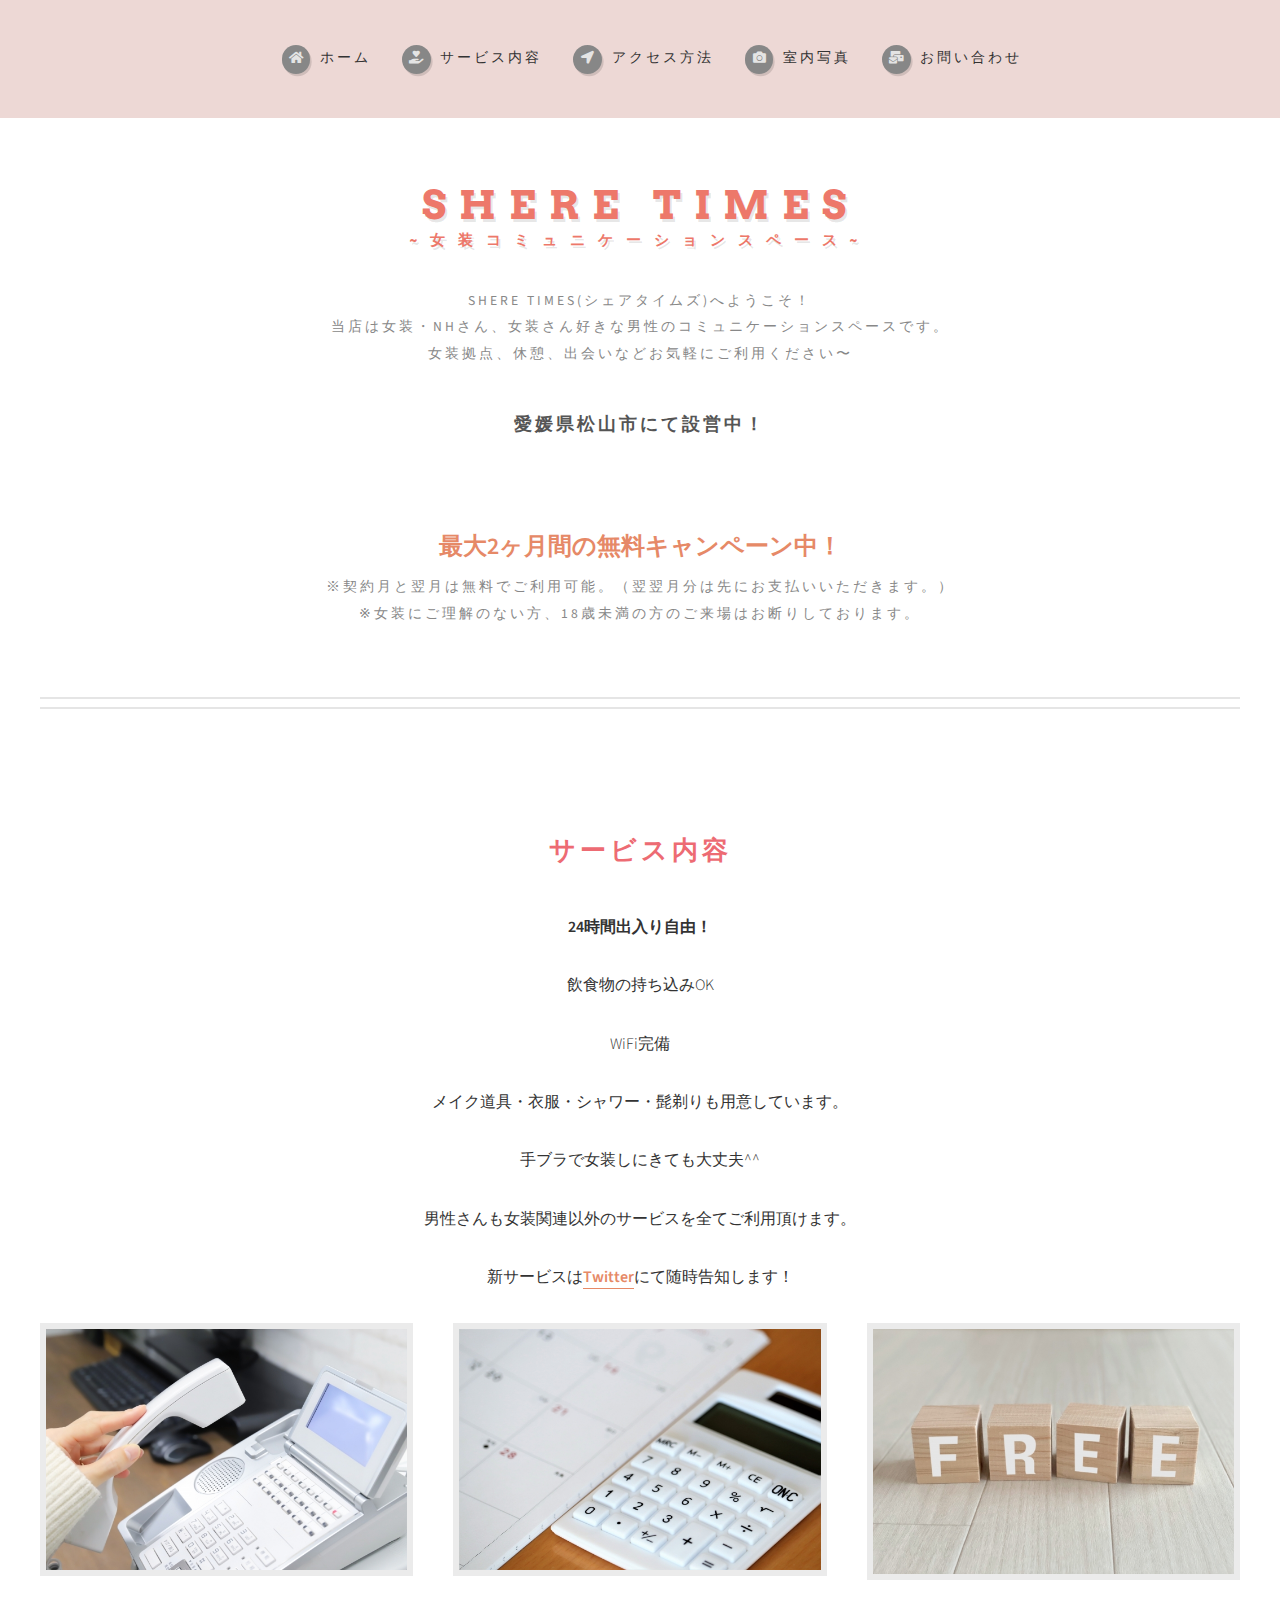
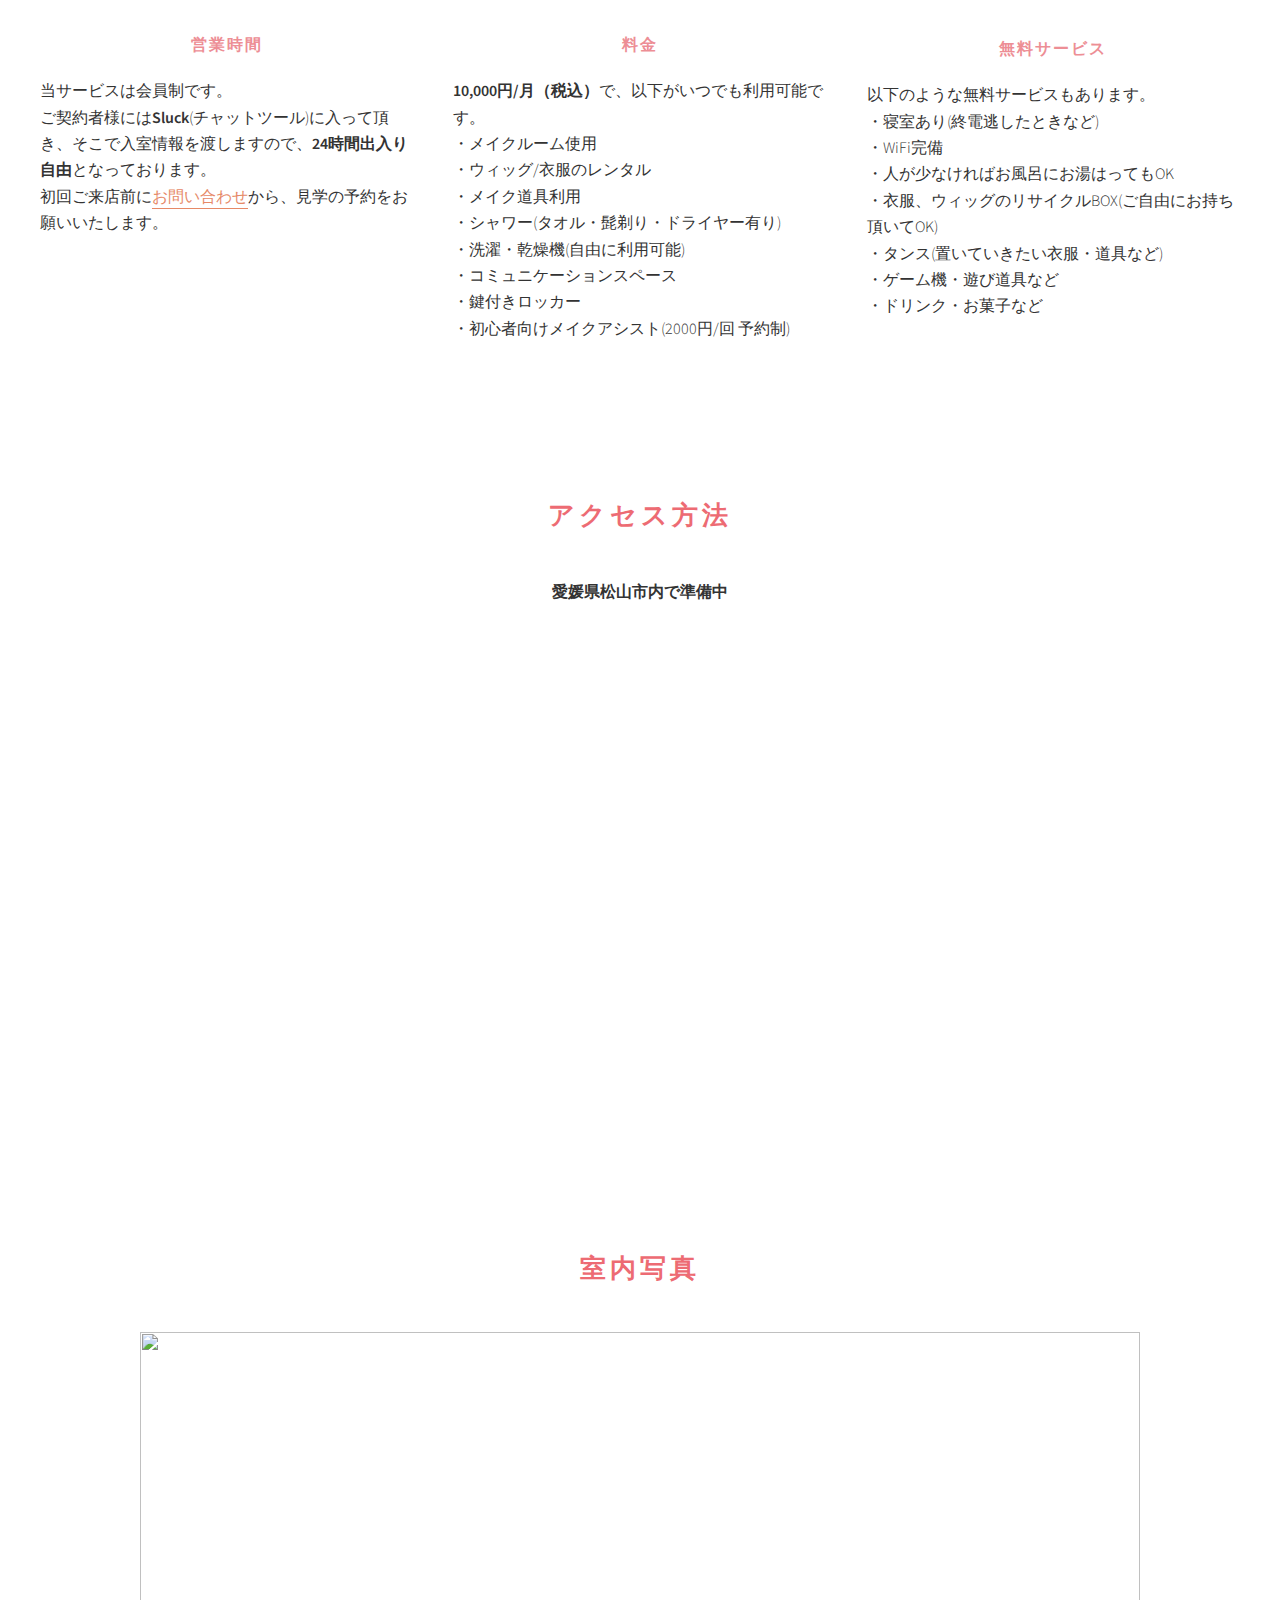
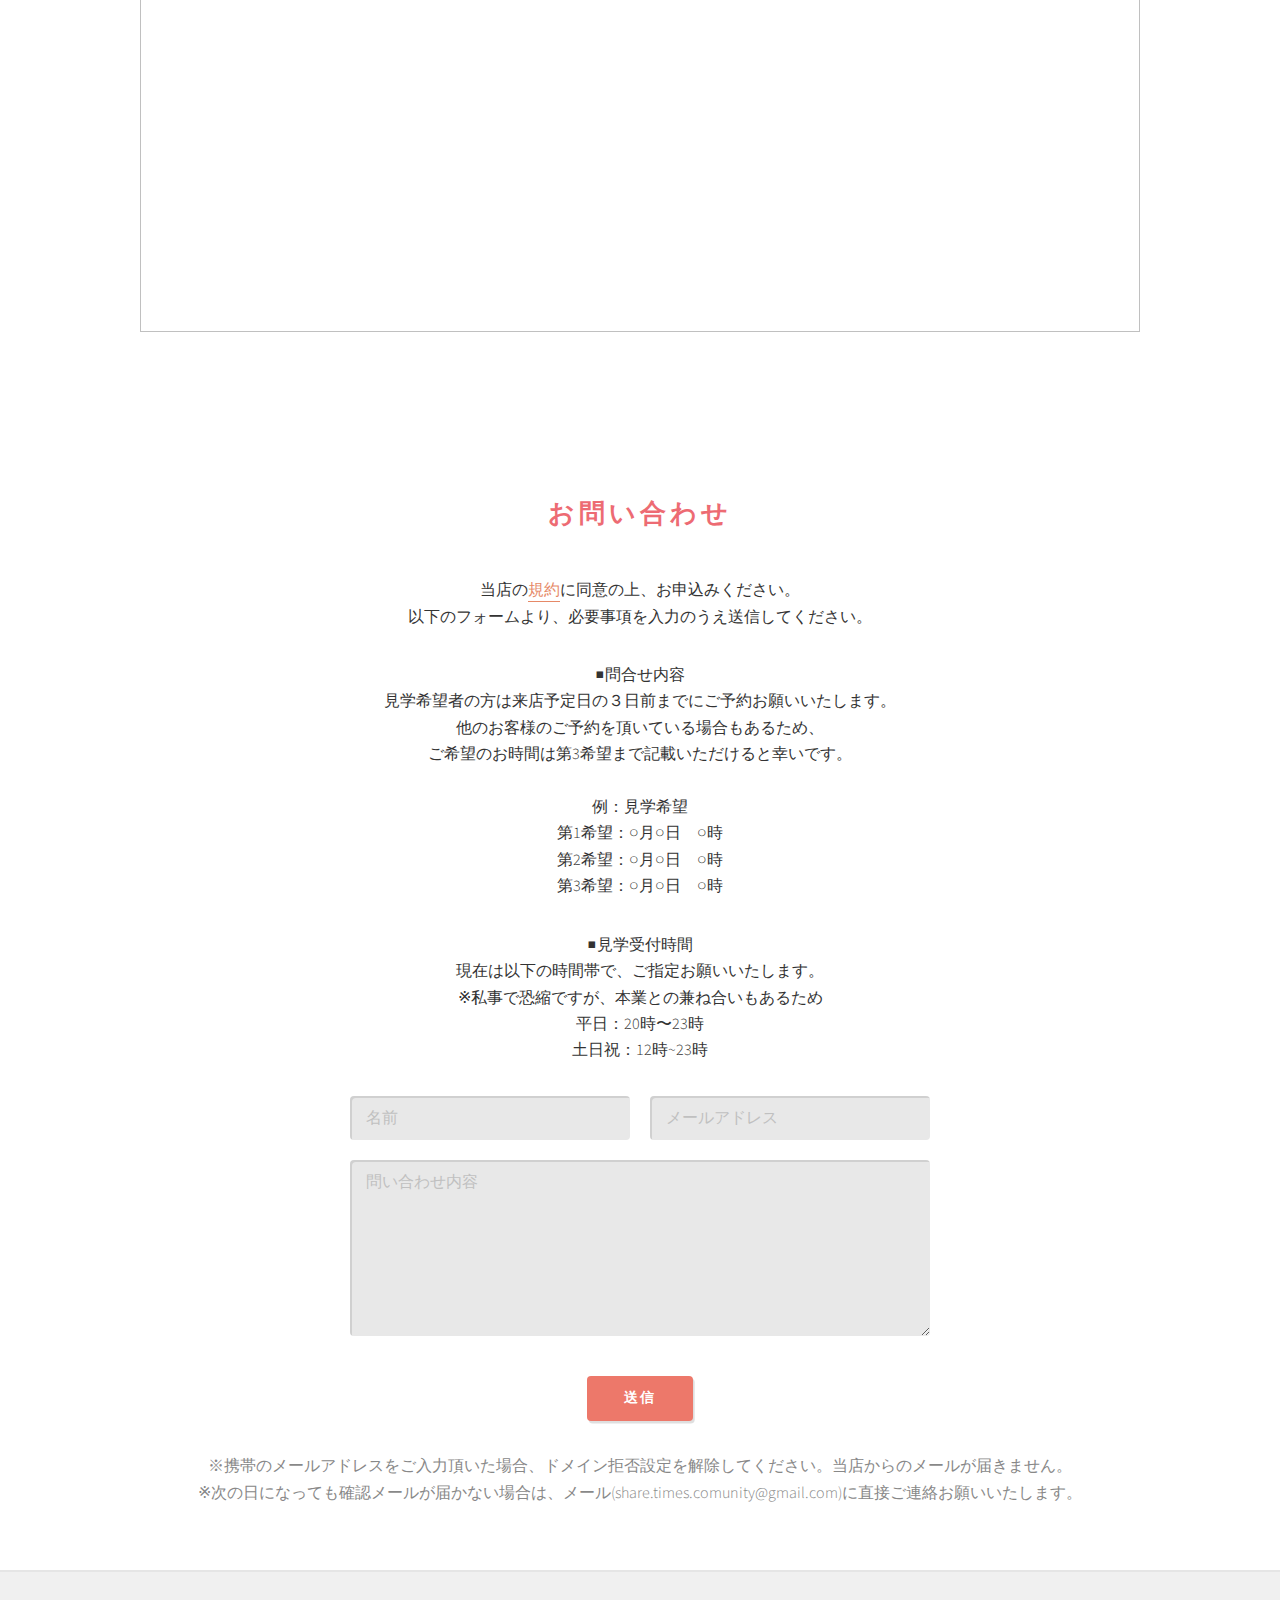
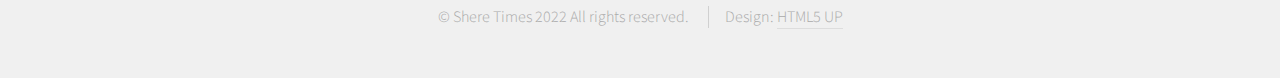
==== index.html @ a5704bb0 "ページ遷移・recaptchaトークン送信ができるように修正" ====
<!DOCTYPE HTML>
<html>

<head>
	<title>Shere Times~女装コミュニケーションスペース~</title>
	<meta charset="utf-8" />
	<meta name="viewport" content="width=device-width, initial-scale=1, user-scalable=no" />
	<link rel="stylesheet" href="assets/css/main.css" />
	<meta name="description" content="当店は愛媛県松山市で運営している女装・NHさん、女装さん好きな男性のコミュニケーションスペースです。女装拠点、休憩、出会いなどお気軽にご利用ください〜">
</head>

<body class="homepage is-preload">
	<div id="page-wrapper">

		<!-- Header -->
		<section id="header">
			<div class="container">

				<!-- Logo -->
				<!-- <div class="home"> -->
				<h1 id="logo">Shere Times<br><span class="sub">~女装コミュニケーションスペース~</span></h1>
				<p>Shere Times(シェアタイムズ)へようこそ！<br>
					当店は女装・NHさん、女装さん好きな男性のコミュニケーションスペースです。<br>
					女装拠点、休憩、出会いなどお気軽にご利用ください〜</p>
				<p style="color: #555; font-size: large;"><strong>愛媛県松山市にて設営中！</strong></p>
				<!-- </div> -->
				<span class="campaign"><strong>最大2ヶ月間の無料キャンペーン中！</strong></span>
				<p style="margin: 1em 0 0 0;">※契約月と翌月は無料でご利用可能。（翌翌月分は先にお支払いいただきます。）<br>
					※女装にご理解のない方、18歳未満の方のご来場はお断りしております。</p>
				<!-- Nav -->
				<nav id="nav">
					<ul>
						<li><a class="icon solid fa-home" href="#"><span>ホーム</span></a></li>
						<li><a class="icon solid fa-hand-holding-heart" href="#servies"><span>サービス内容</span></a>
						</li>
						<li><a class="icon solid fa-location-arrow" href="#access"><span>アクセス方法</span></a>
						</li>
						<li><a class="icon solid fa-camera" href="#garary"><span>室内写真</span></a></li>
						<li><a class="icon solid fa-mail-bulk" href="#contact"><span>お問い合わせ</span></a></li>
					</ul>
				</nav>

			</div>
		</section>

		<!-- Features -->
		<section id="features">
			<div class="container">
				<header>
					<h2 id="servies"><strong>サービス内容</strong></h2>
					<p><strong>24時間出入り自由！</strong></p>
					<p>飲食物の持ち込みOK</p>
					<p>WiFi完備</p>
					<p>メイク道具・衣服・シャワー・髭剃りも用意しています。</p>
					<p>手ブラで女装しにきても大丈夫^^</p>
					<p>男性さんも女装関連以外のサービスを全てご利用頂けます。</p>
					<p>新サービスは<a href="https://twitter.com/ShereTimes"><strong>Twitter</strong></a>にて随時告知します！</p>
				</header>
				<div class="row aln-center">
					<div class="col-4 col-6-medium col-12-small">

						<!-- Feature -->
						<section>
							<span class="image featured"><img src="images/work.jpg" alt="" /></span>
							<header>
								<h3>営業時間</h3>
							</header>
							<p style="text-align: left;">当サービスは会員制です。<br>
								ご契約者様には<strong>Sluck</strong>(チャットツール)に入って頂き、そこで入室情報を渡しますので、<strong>24時間出入り自由</strong>となっております。<br>
								初回ご来店前に<a href="#contact">お問い合わせ</a>から、見学の予約をお願いいたします。
							</p>
						</section>

					</div>
					<div class="col-4 col-6-medium col-12-small">

						<!-- Feature -->
						<section>
							<span class="image featured"><img src="images/money.jpg" alt="" /></span>
							<header>
								<h3>料金</h3>
							</header>
							<p style="text-align: left;"><strong>10,000円/月（税込）</strong>で、以下がいつでも利用可能です。<br>
								・メイクルーム使用<br>
								・ウィッグ/衣服のレンタル<br>
								・メイク道具利用<br>
								・シャワー(タオル・髭剃り・ドライヤー有り)<br>
								・洗濯・乾燥機(自由に利用可能)<br>
								・コミュニケーションスペース<br>
								・鍵付きロッカー<br>
								・初心者向けメイクアシスト(2000円/回 予約制)
							</p>
						</section>

					</div>
					<div class="col-4 col-6-medium col-12-small">

						<!-- Feature -->
						<section>
							<span class="image featured"><img src="images/free.jpg" alt="" /></span>
							<header>
								<h3>無料サービス</h3>
							</header>
							<p style="text-align: left;">以下のような無料サービスもあります。<br>
								・寝室あり(終電逃したときなど)<br>
								・WiFi完備<br>
								・人が少なければお風呂にお湯はってもOK<br>
								・衣服、ウィッグのリサイクルBOX(ご自由にお持ち頂いてOK)<br>
								・タンス(置いていきたい衣服・道具など)<br>
								・ゲーム機・遊び道具など<br>
								・ドリンク・お菓子など
							</p>
						</section>

					</div>
				</div>
			</div>
		</section>

		<!-- Features -->
		<section id="features">
			<div class="container">
				<header>
					<h2 id="access"><strong>アクセス方法</strong></h2>
				</header>
				<!-- Post -->
				<div class="aln-center">
					<p>
						<strong>愛媛県松山市内で準備中</strong>
					</p>
					<iframe
						src="https://www.google.com/maps/embed?pb=!1m18!1m12!1m3!1d211961.4859496459!2d132.56878574845197!3d33.892275081487234!2m3!1f0!2f0!3f0!3m2!1i1024!2i768!4f13.1!3m3!1m2!1s0x354fe532dd43389d%3A0x71f312a6246632a7!2z5oSb5aqb55yM5p2-5bGx5biC!5e0!3m2!1sja!2sjp!4v1654396936004!5m2!1sja!2sjp"
						width="600" height="450" style="border:0;" allowfullscreen="" loading="lazy"
						referrerpolicy="no-referrer-when-downgrade"></iframe>
				</div>
			</div>
		</section>

		<!-- Features -->
		<section id="features">
			<div class="container">
				<header>
					<h2 id="garary"><strong>室内写真</strong></h2>
				</header>
				<!-- Post -->
				<img src="images/reserve.jpg" width="1000" height="600" alt="">
			</div>
		</section>

		<!-- Features -->
		<section id="features">
			<div class="container">
				<header>
					<h2 id="contact"><strong>お問い合わせ</strong></h2>
					<p>当店の<a href="rule.html">規約</a>に同意の上、お申込みください。<br>
						以下のフォームより、必要事項を入力のうえ送信してください。</p>
				</header>
				<p>■問合せ内容<br>
					見学希望者の方は来店予定日の３日前までにご予約お願いいたします。<br>
					他のお客様のご予約を頂いている場合もあるため、<br>
					ご希望のお時間は第3希望まで記載いただけると幸いです。<br>
					<br>
					例：見学希望<br>
					第1希望：○月○日　○時<br>
					第2希望：○月○日　○時<br>
					第3希望：○月○日　○時<br>
				</p>
				<p>■見学受付時間<br>
					現在は以下の時間帯で、ご指定お願いいたします。<br>
					※私事で恐縮ですが、本業との兼ね合いもあるため<br>
					平日：20時〜23時<br>
					土日祝：12時~23時<br>
				</p>
				<div class="row aln-center">
					<div class="col-6 col-12-medium">
						<section>
							<form method="post"
								action="https://docs.google.com/forms/u/0/d/e/1FAIpQLSeVnUoIKPXX1DDTcOKJX4DcouSaxS3q2Zeen1kTbKr0Tq76ow/formResponse"
								name="contactForm" target="hidden_iframe" onsubmit="return checkRecaptcha();">
								<div class="row gtr-50">
									<div class="col-6 col-12-small">
										<input name="entry.2005620554" placeholder="名前" type="text" />
									</div>
									<div class="col-6 col-12-small">
										<input name="entry.1045781291" placeholder="メールアドレス" type="text" />
									</div>
									<div class="col-12">
										<textarea name="entry.839337160" placeholder="問い合わせ内容"></textarea>
									</div>
									<div class="g-recaptcha" name="recaptchaToken"
										data-sitekey="6LcG-VggAAAAAAx5wdjB5ZumNXXReb2NvteskHZK">
									</div>
									<div id="recaptcha-error"></div>
									<div class="col-12">
										<input class="icon solid fa-envelope" type="submit" value="送信">
									</div>
								</div>
							</form>
						</section>
					</div>
				</div>
				<p style="padding-top: 2em; color: #888;">※携帯のメールアドレスをご入力頂いた場合、ドメイン拒否設定を解除してください。当店からのメールが届きません。<br>
					※次の日になっても確認メールが届かない場合は、メール(share.times.comunity@gmail.com)に直接ご連絡お願いいたします。</p>
			</div>
		</section>

		<!-- Footer -->
		<section id="footer">
			<div id="copyright">
				<ul class="links">
					<li>&copy; Shere Times 2022 All rights reserved.</li>
					<li>Design: <a href="http://html5up.net" style="border-bottom: solid 1px #ddd;">HTML5 UP</a></li>
				</ul>
			</div>
		</section>

	</div>

	<!-- Scripts -->
	<script src="assets/js/jquery.min.js"></script>
	<script src="assets/js/jquery.dropotron.min.js"></script>
	<script src="assets/js/browser.min.js"></script>
	<script src="assets/js/breakpoints.min.js"></script>
	<script src="assets/js/util.js"></script>
	<script src="assets/js/main.js"></script>
	<script src="https://www.google.com/recaptcha/api.js"></script>
	<script type="text/javascript">
		let submitted = false;
		$('a[href^="#"]').click(function () {
			var speed = 800;
			var href = $(this).attr("href");
			if (href == "#navPanel") {
				return true;
			}
			var target = $(href == "#" || href == "" ? 'html' : href);
			$('body,html').animate({ scrollTop: target.offset().top }, speed, 'swing');
			return false;
		});
		function checkRecaptcha() {
			var response = grecaptcha.getResponse();
			if (response.length == 0) {
				//reCaptcha 未認証
				document.getElementById('recaptcha-error').innerHTML = "reCaptchaにチェックを入れてください";
				return false;
			}
			else {
				//reCaptch 認証
				document.contactForm.elements['recaptchaToken'].value = response; // recaptchaのname属性
				submitted = true;
				document.contactForm.submit();
			}
		}
	</script>
	<iframe name="hidden_iframe" style="display:none;" onload="if(submitted){window.location='thanks.html';}"></iframe>
</body>

</html>
---- assets/css/main.css ----
@import url("fontawesome-all.min.css");
@import url("https://fonts.googleapis.com/css?family=Source+Sans+Pro:300,400,600|Arvo:700");

/*
	Strongly Typed by HTML5 UP
	html5up.net | @ajlkn
	Free for personal and commercial use under the CCA 3.0 license (html5up.net/license)
*/

html,
body,
div,
span,
applet,
object,
iframe,
h1,
h2,
h3,
h4,
h5,
h6,
p,
blockquote,
pre,
a,
abbr,
acronym,
address,
big,
cite,
code,
del,
dfn,
em,
img,
ins,
kbd,
q,
s,
samp,
small,
strike,
strong,
sub,
sup,
tt,
var,
b,
u,
i,
center,
dl,
dt,
dd,
ol,
ul,
li,
fieldset,
form,
label,
legend,
table,
caption,
tbody,
tfoot,
thead,
tr,
th,
td,
article,
aside,
canvas,
details,
embed,
figure,
figcaption,
footer,
header,
hgroup,
menu,
nav,
output,
ruby,
section,
summary,
time,
mark,
audio,
video {
	margin: 0;
	padding: 0;
	border: 0;
	font-size: 100%;
	font: inherit;
	vertical-align: baseline;
}

article,
aside,
details,
figcaption,
figure,
footer,
header,
hgroup,
menu,
nav,
section {
	display: block;
}

body {
	line-height: 1;
}

ol,
ul {
	list-style: none;
}

blockquote,
q {
	quotes: none;
}

blockquote:before,
blockquote:after,
q:before,
q:after {
	content: '';
	content: none;
}

table {
	border-collapse: collapse;
	border-spacing: 0;
}

body {
	-webkit-text-size-adjust: none;
}

mark {
	background-color: transparent;
	color: inherit;
}

input::-moz-focus-inner {
	border: 0;
	padding: 0;
}

input,
select,
textarea {
	-moz-appearance: none;
	-webkit-appearance: none;
	-ms-appearance: none;
	appearance: none;
}

/* Basic */

html {
	box-sizing: border-box;
}

*,
*:before,
*:after {
	box-sizing: inherit;
}

body {
	background: #f0f0f0;
}

body.is-preload *,
body.is-preload *:before,
body.is-preload *:after {
	-moz-animation: none !important;
	-webkit-animation: none !important;
	-ms-animation: none !important;
	animation: none !important;
	-moz-transition: none !important;
	-webkit-transition: none !important;
	-ms-transition: none !important;
	transition: none !important;
}

body,
input,
textarea,
select {
	font-family: 'Source Sans Pro';
	font-weight: 300;
	color: #333333;
	line-height: 1.65em;
	font-size: 15pt;
}

h1,
h2,
h3,
h4,
h5,
h6 {
	font-weight: 600;
	text-transform: uppercase;
	color: #888;
}

h1 a,
h2 a,
h3 a,
h4 a,
h5 a,
h6 a {
	color: inherit;
	text-decoration: none;
	border: 0;
}

h2 {
	font-size: 1.65em;
	font-weight: 400;
	letter-spacing: 4px;
	margin: 0 0 1.5em 0;
	line-height: 1.75em;
	padding-top: 4.5em;
	color: #ED6B73;
}

h3 {
	font-size: 1em;
	letter-spacing: 2px;
	margin: 0 0 1.25em 0;
	color: #ED8E95;
}

a {
	-moz-transition: color 0.25s ease-in-out, border-bottom-color 0.25s ease-in-out;
	-webkit-transition: color 0.25s ease-in-out, border-bottom-color 0.25s ease-in-out;
	-ms-transition: color 0.25s ease-in-out, border-bottom-color 0.25s ease-in-out;
	transition: color 0.25s ease-in-out, border-bottom-color 0.25s ease-in-out;
	color: #E68967;
	text-decoration: none;
	border-bottom: solid 1px #E68967;
}

a strong {
	-moz-transition: color 0.25s ease-in-out, border-bottom-color 0.25s ease-in-out;
	-webkit-transition: color 0.25s ease-in-out, border-bottom-color 0.25s ease-in-out;
	-ms-transition: color 0.25s ease-in-out, border-bottom-color 0.25s ease-in-out;
	transition: color 0.25s ease-in-out, border-bottom-color 0.25s ease-in-out;
}

a:hover {
	color: #ed786a;
	border-bottom-color: rgba(255, 255, 255, 0);
}

a:hover strong {
	color: #ed786a;
}

strong,
b {
	font-weight: 600;
}

em,
i {
	font-style: italic;
}

sub {
	position: relative;
	top: 0.5em;
	font-size: 0.8em;
}

sup {
	position: relative;
	top: -0.5em;
	font-size: 0.8em;
}

hr {
	border: 0;
	border-top: solid 1px #ddd;
}

blockquote {
	border-left: solid 0.5em #ddd;
	padding: 1em 0 1em 2em;
	font-style: italic;
}

p {
	text-align: justify;
	margin-bottom: 2em;
}

ul,
ol,
dl,
table,
blockquote {
	margin-bottom: 2em;
}

br.clear {
	clear: both;
}

/* Container */

.container {
	margin: 0 auto;
	max-width: 100%;
	width: 70em;
}

@media screen and (max-width: 1680px) {

	.container {
		width: 68em;
	}

}

@media screen and (max-width: 1280px) {

	.container {
		width: calc(100% - 80px);
	}

}

@media screen and (max-width: 980px) {

	.container {
		width: calc(100% - 100px);
	}

}

@media screen and (max-width: 736px) {

	.container {
		width: calc(100% - 40px);
	}

}

/* Row */

.row {
	display: flex;
	flex-wrap: wrap;
	box-sizing: border-box;
	align-items: stretch;
}

.row>* {
	box-sizing: border-box;
}

.row.gtr-uniform>*> :last-child {
	margin-bottom: 0;
}

.row.aln-left {
	justify-content: flex-start;
}

.row.aln-center {
	justify-content: center;
}

.row.aln-right {
	justify-content: flex-end;
}

.row.aln-top {
	align-items: flex-start;
}

.row.aln-middle {
	align-items: center;
}

.row.aln-bottom {
	align-items: flex-end;
}

.row>.imp {
	order: -1;
}

.row>.col-1 {
	width: 8.33333%;
}

.row>.off-1 {
	margin-left: 8.33333%;
}

.row>.col-2 {
	width: 16.66667%;
}

.row>.off-2 {
	margin-left: 16.66667%;
}

.row>.col-3 {
	width: 25%;
}

.row>.off-3 {
	margin-left: 25%;
}

.row>.col-4 {
	width: 33.33333%;
}

.row>.off-4 {
	margin-left: 33.33333%;
}

.row>.col-5 {
	width: 41.66667%;
}

.row>.off-5 {
	margin-left: 41.66667%;
}

.row>.col-6 {
	width: 50%;
}

.row>.off-6 {
	margin-left: 50%;
}

.row>.col-7 {
	width: 58.33333%;
}

.row>.off-7 {
	margin-left: 58.33333%;
}

.row>.col-8 {
	width: 66.66667%;
}

.row>.off-8 {
	margin-left: 66.66667%;
}

.row>.col-9 {
	width: 75%;
}

.row>.off-9 {
	margin-left: 75%;
}

.row>.col-10 {
	width: 83.33333%;
}

.row>.off-10 {
	margin-left: 83.33333%;
}

.row>.col-11 {
	width: 91.66667%;
}

.row>.off-11 {
	margin-left: 91.66667%;
}

.row>.col-12 {
	width: 100%;
}

.row>.off-12 {
	margin-left: 100%;
}

.row.gtr-0 {
	margin-top: 0px;
	margin-left: 0px;
}

.row.gtr-0>* {
	padding: 0px 0 0 0px;
}

.row.gtr-0.gtr-uniform {
	margin-top: 0px;
}

.row.gtr-0.gtr-uniform>* {
	padding-top: 0px;
}

.row.gtr-25 {
	margin-top: -12.5px;
	margin-left: -12.5px;
}

.row.gtr-25>* {
	padding: 12.5px 0 0 12.5px;
}

.row.gtr-25.gtr-uniform {
	margin-top: -12.5px;
}

.row.gtr-25.gtr-uniform>* {
	padding-top: 12.5px;
}

.row.gtr-50 {
	margin-top: -25px;
	margin-left: -25px;
}

.row.gtr-50>* {
	padding: 25px 0 0 25px;
}

.row.gtr-50.gtr-uniform {
	margin-top: -25px;
}

.row.gtr-50.gtr-uniform>* {
	padding-top: 25px;
}

.row {
	margin-top: -50px;
	margin-left: -50px;
}

.row>* {
	padding: 50px 0 0 50px;
}

.row.gtr-uniform {
	margin-top: -50px;
}

.row.gtr-uniform>* {
	padding-top: 50px;
}

.row.gtr-150 {
	margin-top: -75px;
	margin-left: -75px;
}

.row.gtr-150>* {
	padding: 75px 0 0 75px;
}

.row.gtr-150.gtr-uniform {
	margin-top: -75px;
}

.row.gtr-150.gtr-uniform>* {
	padding-top: 75px;
}

.row.gtr-200 {
	margin-top: -100px;
	margin-left: -100px;
}

.row.gtr-200>* {
	padding: 100px 0 0 100px;
}

.row.gtr-200.gtr-uniform {
	margin-top: -100px;
}

.row.gtr-200.gtr-uniform>* {
	padding-top: 100px;
}

@media screen and (max-width: 1680px) {

	.row {
		display: flex;
		flex-wrap: wrap;
		box-sizing: border-box;
		align-items: stretch;
	}

	.row>* {
		box-sizing: border-box;
	}

	.row.gtr-uniform>*> :last-child {
		margin-bottom: 0;
	}

	.row.aln-left {
		justify-content: flex-start;
	}

	.row.aln-center {
		justify-content: center;
	}

	.row.aln-right {
		justify-content: flex-end;
	}

	.row.aln-top {
		align-items: flex-start;
	}

	.row.aln-middle {
		align-items: center;
	}

	.row.aln-bottom {
		align-items: flex-end;
	}

	.row>.imp-xlarge {
		order: -1;
	}

	.row>.col-1-xlarge {
		width: 8.33333%;
	}

	.row>.off-1-xlarge {
		margin-left: 8.33333%;
	}

	.row>.col-2-xlarge {
		width: 16.66667%;
	}

	.row>.off-2-xlarge {
		margin-left: 16.66667%;
	}

	.row>.col-3-xlarge {
		width: 25%;
	}

	.row>.off-3-xlarge {
		margin-left: 25%;
	}

	.row>.col-4-xlarge {
		width: 33.33333%;
	}

	.row>.off-4-xlarge {
		margin-left: 33.33333%;
	}

	.row>.col-5-xlarge {
		width: 41.66667%;
	}

	.row>.off-5-xlarge {
		margin-left: 41.66667%;
	}

	.row>.col-6-xlarge {
		width: 50%;
	}

	.row>.off-6-xlarge {
		margin-left: 50%;
	}

	.row>.col-7-xlarge {
		width: 58.33333%;
	}

	.row>.off-7-xlarge {
		margin-left: 58.33333%;
	}

	.row>.col-8-xlarge {
		width: 66.66667%;
	}

	.row>.off-8-xlarge {
		margin-left: 66.66667%;
	}

	.row>.col-9-xlarge {
		width: 75%;
	}

	.row>.off-9-xlarge {
		margin-left: 75%;
	}

	.row>.col-10-xlarge {
		width: 83.33333%;
	}

	.row>.off-10-xlarge {
		margin-left: 83.33333%;
	}

	.row>.col-11-xlarge {
		width: 91.66667%;
	}

	.row>.off-11-xlarge {
		margin-left: 91.66667%;
	}

	.row>.col-12-xlarge {
		width: 100%;
	}

	.row>.off-12-xlarge {
		margin-left: 100%;
	}

	.row.gtr-0 {
		margin-top: 0px;
		margin-left: 0px;
	}

	.row.gtr-0>* {
		padding: 0px 0 0 0px;
	}

	.row.gtr-0.gtr-uniform {
		margin-top: 0px;
	}

	.row.gtr-0.gtr-uniform>* {
		padding-top: 0px;
	}

	.row.gtr-25 {
		margin-top: -12.5px;
		margin-left: -12.5px;
	}

	.row.gtr-25>* {
		padding: 12.5px 0 0 12.5px;
	}

	.row.gtr-25.gtr-uniform {
		margin-top: -12.5px;
	}

	.row.gtr-25.gtr-uniform>* {
		padding-top: 12.5px;
	}

	.row.gtr-50 {
		margin-top: -25px;
		margin-left: -25px;
	}

	.row.gtr-50>* {
		padding: 25px 0 0 25px;
	}

	.row.gtr-50.gtr-uniform {
		margin-top: -25px;
	}

	.row.gtr-50.gtr-uniform>* {
		padding-top: 25px;
	}

	.row {
		margin-top: -50px;
		margin-left: -50px;
	}

	.row>* {
		padding: 50px 0 0 50px;
	}

	.row.gtr-uniform {
		margin-top: -50px;
	}

	.row.gtr-uniform>* {
		padding-top: 50px;
	}

	.row.gtr-150 {
		margin-top: -75px;
		margin-left: -75px;
	}

	.row.gtr-150>* {
		padding: 75px 0 0 75px;
	}

	.row.gtr-150.gtr-uniform {
		margin-top: -75px;
	}

	.row.gtr-150.gtr-uniform>* {
		padding-top: 75px;
	}

	.row.gtr-200 {
		margin-top: -100px;
		margin-left: -100px;
	}

	.row.gtr-200>* {
		padding: 100px 0 0 100px;
	}

	.row.gtr-200.gtr-uniform {
		margin-top: -100px;
	}

	.row.gtr-200.gtr-uniform>* {
		padding-top: 100px;
	}

}

@media screen and (max-width: 1280px) {

	.row {
		display: flex;
		flex-wrap: wrap;
		box-sizing: border-box;
		align-items: stretch;
	}

	.row>* {
		box-sizing: border-box;
	}

	.row.gtr-uniform>*> :last-child {
		margin-bottom: 0;
	}

	.row.aln-left {
		justify-content: flex-start;
	}

	.row.aln-center {
		justify-content: center;
	}

	.row.aln-right {
		justify-content: flex-end;
	}

	.row.aln-top {
		align-items: flex-start;
	}

	.row.aln-middle {
		align-items: center;
	}

	.row.aln-bottom {
		align-items: flex-end;
	}

	.row>.imp-large {
		order: -1;
	}

	.row>.col-1-large {
		width: 8.33333%;
	}

	.row>.off-1-large {
		margin-left: 8.33333%;
	}

	.row>.col-2-large {
		width: 16.66667%;
	}

	.row>.off-2-large {
		margin-left: 16.66667%;
	}

	.row>.col-3-large {
		width: 25%;
	}

	.row>.off-3-large {
		margin-left: 25%;
	}

	.row>.col-4-large {
		width: 33.33333%;
	}

	.row>.off-4-large {
		margin-left: 33.33333%;
	}

	.row>.col-5-large {
		width: 41.66667%;
	}

	.row>.off-5-large {
		margin-left: 41.66667%;
	}

	.row>.col-6-large {
		width: 50%;
	}

	.row>.off-6-large {
		margin-left: 50%;
	}

	.row>.col-7-large {
		width: 58.33333%;
	}

	.row>.off-7-large {
		margin-left: 58.33333%;
	}

	.row>.col-8-large {
		width: 66.66667%;
	}

	.row>.off-8-large {
		margin-left: 66.66667%;
	}

	.row>.col-9-large {
		width: 75%;
	}

	.row>.off-9-large {
		margin-left: 75%;
	}

	.row>.col-10-large {
		width: 83.33333%;
	}

	.row>.off-10-large {
		margin-left: 83.33333%;
	}

	.row>.col-11-large {
		width: 91.66667%;
	}

	.row>.off-11-large {
		margin-left: 91.66667%;
	}

	.row>.col-12-large {
		width: 100%;
	}

	.row>.off-12-large {
		margin-left: 100%;
	}

	.row.gtr-0 {
		margin-top: 0px;
		margin-left: 0px;
	}

	.row.gtr-0>* {
		padding: 0px 0 0 0px;
	}

	.row.gtr-0.gtr-uniform {
		margin-top: 0px;
	}

	.row.gtr-0.gtr-uniform>* {
		padding-top: 0px;
	}

	.row.gtr-25 {
		margin-top: -10px;
		margin-left: -10px;
	}

	.row.gtr-25>* {
		padding: 10px 0 0 10px;
	}

	.row.gtr-25.gtr-uniform {
		margin-top: -10px;
	}

	.row.gtr-25.gtr-uniform>* {
		padding-top: 10px;
	}

	.row.gtr-50 {
		margin-top: -20px;
		margin-left: -20px;
	}

	.row.gtr-50>* {
		padding: 20px 0 0 20px;
	}

	.row.gtr-50.gtr-uniform {
		margin-top: -20px;
	}

	.row.gtr-50.gtr-uniform>* {
		padding-top: 20px;
	}

	.row {
		margin-top: -40px;
		margin-left: -40px;
	}

	.row>* {
		padding: 40px 0 0 40px;
	}

	.row.gtr-uniform {
		margin-top: -40px;
	}

	.row.gtr-uniform>* {
		padding-top: 40px;
	}

	.row.gtr-150 {
		margin-top: -60px;
		margin-left: -60px;
	}

	.row.gtr-150>* {
		padding: 60px 0 0 60px;
	}

	.row.gtr-150.gtr-uniform {
		margin-top: -60px;
	}

	.row.gtr-150.gtr-uniform>* {
		padding-top: 60px;
	}

	.row.gtr-200 {
		margin-top: -80px;
		margin-left: -80px;
	}

	.row.gtr-200>* {
		padding: 80px 0 0 80px;
	}

	.row.gtr-200.gtr-uniform {
		margin-top: -80px;
	}

	.row.gtr-200.gtr-uniform>* {
		padding-top: 80px;
	}

}

@media screen and (max-width: 980px) {

	.row {
		display: flex;
		flex-wrap: wrap;
		box-sizing: border-box;
		align-items: stretch;
	}

	.row>* {
		box-sizing: border-box;
	}

	.row.gtr-uniform>*> :last-child {
		margin-bottom: 0;
	}

	.row.aln-left {
		justify-content: flex-start;
	}

	.row.aln-center {
		justify-content: center;
	}

	.row.aln-right {
		justify-content: flex-end;
	}

	.row.aln-top {
		align-items: flex-start;
	}

	.row.aln-middle {
		align-items: center;
	}

	.row.aln-bottom {
		align-items: flex-end;
	}

	.row>.imp-medium {
		order: -1;
	}

	.row>.col-1-medium {
		width: 8.33333%;
	}

	.row>.off-1-medium {
		margin-left: 8.33333%;
	}

	.row>.col-2-medium {
		width: 16.66667%;
	}

	.row>.off-2-medium {
		margin-left: 16.66667%;
	}

	.row>.col-3-medium {
		width: 25%;
	}

	.row>.off-3-medium {
		margin-left: 25%;
	}

	.row>.col-4-medium {
		width: 33.33333%;
	}

	.row>.off-4-medium {
		margin-left: 33.33333%;
	}

	.row>.col-5-medium {
		width: 41.66667%;
	}

	.row>.off-5-medium {
		margin-left: 41.66667%;
	}

	.row>.col-6-medium {
		width: 50%;
	}

	.row>.off-6-medium {
		margin-left: 50%;
	}

	.row>.col-7-medium {
		width: 58.33333%;
	}

	.row>.off-7-medium {
		margin-left: 58.33333%;
	}

	.row>.col-8-medium {
		width: 66.66667%;
	}

	.row>.off-8-medium {
		margin-left: 66.66667%;
	}

	.row>.col-9-medium {
		width: 75%;
	}

	.row>.off-9-medium {
		margin-left: 75%;
	}

	.row>.col-10-medium {
		width: 83.33333%;
	}

	.row>.off-10-medium {
		margin-left: 83.33333%;
	}

	.row>.col-11-medium {
		width: 91.66667%;
	}

	.row>.off-11-medium {
		margin-left: 91.66667%;
	}

	.row>.col-12-medium {
		width: 100%;
	}

	.row>.off-12-medium {
		margin-left: 100%;
	}

	.row.gtr-0 {
		margin-top: 0px;
		margin-left: 0px;
	}

	.row.gtr-0>* {
		padding: 0px 0 0 0px;
	}

	.row.gtr-0.gtr-uniform {
		margin-top: 0px;
	}

	.row.gtr-0.gtr-uniform>* {
		padding-top: 0px;
	}

	.row.gtr-25 {
		margin-top: -12.5px;
		margin-left: -12.5px;
	}

	.row.gtr-25>* {
		padding: 12.5px 0 0 12.5px;
	}

	.row.gtr-25.gtr-uniform {
		margin-top: -12.5px;
	}

	.row.gtr-25.gtr-uniform>* {
		padding-top: 12.5px;
	}

	.row.gtr-50 {
		margin-top: -25px;
		margin-left: -25px;
	}

	.row.gtr-50>* {
		padding: 25px 0 0 25px;
	}

	.row.gtr-50.gtr-uniform {
		margin-top: -25px;
	}

	.row.gtr-50.gtr-uniform>* {
		padding-top: 25px;
	}

	.row {
		margin-top: -50px;
		margin-left: -50px;
	}

	.row>* {
		padding: 50px 0 0 50px;
	}

	.row.gtr-uniform {
		margin-top: -50px;
	}

	.row.gtr-uniform>* {
		padding-top: 50px;
	}

	.row.gtr-150 {
		margin-top: -75px;
		margin-left: -75px;
	}

	.row.gtr-150>* {
		padding: 75px 0 0 75px;
	}

	.row.gtr-150.gtr-uniform {
		margin-top: -75px;
	}

	.row.gtr-150.gtr-uniform>* {
		padding-top: 75px;
	}

	.row.gtr-200 {
		margin-top: -100px;
		margin-left: -100px;
	}

	.row.gtr-200>* {
		padding: 100px 0 0 100px;
	}

	.row.gtr-200.gtr-uniform {
		margin-top: -100px;
	}

	.row.gtr-200.gtr-uniform>* {
		padding-top: 100px;
	}

}

@media screen and (max-width: 736px) {

	.row {
		display: flex;
		flex-wrap: wrap;
		box-sizing: border-box;
		align-items: stretch;
	}

	.row>* {
		box-sizing: border-box;
	}

	.row.gtr-uniform>*> :last-child {
		margin-bottom: 0;
	}

	.row.aln-left {
		justify-content: flex-start;
	}

	.row.aln-center {
		justify-content: center;
	}

	.row.aln-right {
		justify-content: flex-end;
	}

	.row.aln-top {
		align-items: flex-start;
	}

	.row.aln-middle {
		align-items: center;
	}

	.row.aln-bottom {
		align-items: flex-end;
	}

	.row>.imp-small {
		order: -1;
	}

	.row>.col-1-small {
		width: 8.33333%;
	}

	.row>.off-1-small {
		margin-left: 8.33333%;
	}

	.row>.col-2-small {
		width: 16.66667%;
	}

	.row>.off-2-small {
		margin-left: 16.66667%;
	}

	.row>.col-3-small {
		width: 25%;
	}

	.row>.off-3-small {
		margin-left: 25%;
	}

	.row>.col-4-small {
		width: 33.33333%;
	}

	.row>.off-4-small {
		margin-left: 33.33333%;
	}

	.row>.col-5-small {
		width: 41.66667%;
	}

	.row>.off-5-small {
		margin-left: 41.66667%;
	}

	.row>.col-6-small {
		width: 50%;
	}

	.row>.off-6-small {
		margin-left: 50%;
	}

	.row>.col-7-small {
		width: 58.33333%;
	}

	.row>.off-7-small {
		margin-left: 58.33333%;
	}

	.row>.col-8-small {
		width: 66.66667%;
	}

	.row>.off-8-small {
		margin-left: 66.66667%;
	}

	.row>.col-9-small {
		width: 75%;
	}

	.row>.off-9-small {
		margin-left: 75%;
	}

	.row>.col-10-small {
		width: 83.33333%;
	}

	.row>.off-10-small {
		margin-left: 83.33333%;
	}

	.row>.col-11-small {
		width: 91.66667%;
	}

	.row>.off-11-small {
		margin-left: 91.66667%;
	}

	.row>.col-12-small {
		width: 100%;
	}

	.row>.off-12-small {
		margin-left: 100%;
	}

	.row.gtr-0 {
		margin-top: 0px;
		margin-left: 0px;
	}

	.row.gtr-0>* {
		padding: 0px 0 0 0px;
	}

	.row.gtr-0.gtr-uniform {
		margin-top: 0px;
	}

	.row.gtr-0.gtr-uniform>* {
		padding-top: 0px;
	}

	.row.gtr-25 {
		margin-top: -7.5px;
		margin-left: -7.5px;
	}

	.row.gtr-25>* {
		padding: 7.5px 0 0 7.5px;
	}

	.row.gtr-25.gtr-uniform {
		margin-top: -7.5px;
	}

	.row.gtr-25.gtr-uniform>* {
		padding-top: 7.5px;
	}

	.row.gtr-50 {
		margin-top: -15px;
		margin-left: -15px;
	}

	.row.gtr-50>* {
		padding: 15px 0 0 15px;
	}

	.row.gtr-50.gtr-uniform {
		margin-top: -15px;
	}

	.row.gtr-50.gtr-uniform>* {
		padding-top: 15px;
	}

	.row {
		margin-top: -30px;
		margin-left: -30px;
	}

	.row>* {
		padding: 30px 0 0 30px;
	}

	.row.gtr-uniform {
		margin-top: -30px;
	}

	.row.gtr-uniform>* {
		padding-top: 30px;
	}

	.row.gtr-150 {
		margin-top: -45px;
		margin-left: -45px;
	}

	.row.gtr-150>* {
		padding: 45px 0 0 45px;
	}

	.row.gtr-150.gtr-uniform {
		margin-top: -45px;
	}

	.row.gtr-150.gtr-uniform>* {
		padding-top: 45px;
	}

	.row.gtr-200 {
		margin-top: -60px;
		margin-left: -60px;
	}

	.row.gtr-200>* {
		padding: 60px 0 0 60px;
	}

	.row.gtr-200.gtr-uniform {
		margin-top: -60px;
	}

	.row.gtr-200.gtr-uniform>* {
		padding-top: 60px;
	}

}

/* Sections/Article */

section,
article {
	margin-bottom: 3em;
}

section> :last-child,
article> :last-child,
section:last-child,
article:last-child {
	margin-bottom: 0;
}

/* Image */

.image {
	-moz-transition: opacity 0.25s ease-in-out;
	-webkit-transition: opacity 0.25s ease-in-out;
	-ms-transition: opacity 0.25s ease-in-out;
	transition: opacity 0.25s ease-in-out;
	display: inline-block;
	border: solid 6px #ebebeb !important;
}

/* .image:hover {
	opacity: 0.9;
} */

.image img {
	display: block;
	width: 100%;
}

.image.fit {
	display: block;
	width: 100%;
}

.image.featured {
	display: block;
	width: 100%;
	margin: 0 0 3.5em 0;
}

.image.left {
	float: left;
	margin: 0 1.5em 1.5em 0;
	position: relative;
	top: 0.5em;
}

.image.centered {
	display: block;
	margin: 0 0 2em 0;
}

.image.centered img {
	margin: 0 auto;
	width: auto;
}

/* List */

ul {
	list-style: disc;
	padding-left: 1em;
}

ul li {
	padding-left: 0.5em;
	margin: 0.75em 0 0.75em 0;
}

ul li:first-child {
	margin-top: 0;
}

ol {
	list-style: decimal;
	padding-left: 1em;
}

ol li {
	padding-left: 0.5em;
	margin: 0.75em 0 0.75em 0;
}

ol li:first-child {
	margin-top: 0;
}

/* Links */

ul.links {
	list-style: none;
	padding-left: 0;
}

ul.links li {
	display: inline;
	border-left: solid 1px #d0d0d0;
	padding-left: 1em;
	margin: 0 0 0 1em;
}

ul.links li:first-child {
	margin-left: 0;
	padding-left: 0;
	border-left: 0;
}

/* Actions */

ul.actions {
	margin-top: 2.5em;
	clear: both;
	list-style: none;
	padding-left: 0;
}

ul.actions li {
	padding-left: 0;
	display: inline-block;
	margin: 0 0 0 1em;
}

ul.actions li:first-child {
	margin-left: 0;
}

/* Divided */

ul.divided {
	list-style: none;
	padding-left: 0;
}

ul.divided li {
	border-top: solid 2px #e5e5e5;
	padding-left: 0;
	margin: 2.5em 0 0 0;
	padding: 2.5em 0 0 0;
}

ul.divided li:first-child {
	border-top: 0;
	margin-top: 0;
	padding-top: 0;
}

/* Icons */

ul.icons {
	list-style: none;
	padding-left: 0;
}

ul.icons>li {
	position: relative;
	padding: 2em 0 0 3em;
	margin: 0;
}

ul.icons>li:before {
	position: absolute;
	left: 0;
	top: 2.6em;
	display: block;
	font-size: 0.8em;
	background: #878787;
	color: #e4e4e4;
	width: 2em;
	height: 2em;
	border-radius: 2em;
	line-height: 2em;
	text-align: center;
	box-shadow: 0.125em 0.175em 0 0 rgba(0, 0, 0, 0.125);
}

ul.icons>li:first-child {
	padding-top: 0;
}

ul.icons>li:first-child:before {
	top: 0;
}

/* Form */

form label {
	font-weight: 600;
	text-transform: uppercase;
	color: #888;
	display: block;
	margin: 0 0 1em 0;
}

form input[type="text"],
form input[type="email"],
form input[type="password"],
form select,
form textarea {
	-moz-transition: background-color 0.25s ease-in-out;
	-webkit-transition: background-color 0.25s ease-in-out;
	-ms-transition: background-color 0.25s ease-in-out;
	transition: background-color 0.25s ease-in-out;
	-webkit-appearance: none;
	display: block;
	border: 0;
	background: #e8e8e8;
	width: 100%;
	box-shadow: inset 2px 2px 0px 0px rgba(0, 0, 0, 0.1);
	border-radius: 4px;
	line-height: 1.25em;
	padding: 0.75em 1em 0.75em 1em;
}

form input[type="text"]:focus,
form input[type="email"]:focus,
form input[type="password"]:focus,
form select:focus,
form textarea:focus {
	background: #f0f0f0;
}

form textarea {
	min-height: 11em;
}

form ::-webkit-input-placeholder {
	color: #c0c0c0 !important;
	line-height: 1.35em;
}

form :-moz-placeholder {
	color: #c0c0c0 !important;
}

form ::-moz-placeholder {
	color: #c0c0c0 !important;
}

form :-ms-input-placeholder {
	color: #c0c0c0 !important;
}

form ::-moz-focus-inner {
	border: 0;
}

/* Table */

table {
	width: 100%;
}

table tbody tr {
	border-top: solid 1px #E5E5E5;
}

table tbody tr:first-child {
	border-top: 0;
}

table td {
	padding: 0.75em 1em 0.75em 1em;
}

table th {
	text-align: left;
	font-weight: bold;
	padding: 0.75em 1em 0.75em 1em;
}

table thead {
	background: #878787;
	color: #fff;
	font-weight: 400;
	text-transform: uppercase;
	border: 0;
	box-shadow: 0.125em 0.175em 0 0 rgba(0, 0, 0, 0.125);
	font-size: 0.85em;
	letter-spacing: 2px;
}

table tfoot {
	background: #F0F0F0;
	border-top: solid 2px #E5E5E5;
}

/* Button */

input[type="button"],
input[type="submit"],
input[type="reset"],
button,
.button {
	-moz-transition: all 0.25s ease-in-out;
	-webkit-transition: all 0.25s ease-in-out;
	-ms-transition: all 0.25s ease-in-out;
	transition: all 0.25s ease-in-out;
	-webkit-appearance: none;
	position: relative;
	display: inline-block;
	background: #ed786a;
	color: #fff !important;
	text-transform: uppercase;
	border-radius: 4px;
	border: 0;
	outline: 0;
	font-size: 1em;
	box-shadow: 0.125em 0.175em 0 0 rgba(0, 0, 0, 0.125);
	font-weight: 600;
	text-align: center;
	font-size: 0.85em;
	letter-spacing: 2px;
	padding: 0.85em 2.75em 0.85em 2.75em;
}

input[type="button"].icon:before,
input[type="submit"].icon:before,
input[type="reset"].icon:before,
button.icon:before,
.button.icon:before {
	position: relative;
	padding-right: 0.75em;
	opacity: 0.5;
	top: 0.05em;
}

input[type="button"]:hover,
input[type="submit"]:hover,
input[type="reset"]:hover,
button:hover,
.button:hover {
	background: #fd887a;
}

input[type="button"]:active,
input[type="submit"]:active,
input[type="reset"]:active,
button:active,
.button:active {
	background: #ed786a;
}

input[type="button"].alt,
input[type="submit"].alt,
input[type="reset"].alt,
button.alt,
.button.alt {
	background: #878787;
}

input[type="button"].alt:hover,
input[type="submit"].alt:hover,
input[type="reset"].alt:hover,
button.alt:hover,
.button.alt:hover {
	background: #979797;
}

input[type="button"].alt:active,
input[type="submit"].alt:active,
input[type="reset"].alt:active,
button.alt:active,
.button.alt:active {
	background: #878787;
}

/* Box */

.no-sidebar .box.post>header {
	text-align: center;
}

.box.excerpt .date {
	background: #878787;
	color: #fff;
	font-weight: 400;
	text-transform: uppercase;
	border-radius: 4px;
	border: 0;
	box-shadow: 0.125em 0.175em 0 0 rgba(0, 0, 0, 0.125);
	display: inline-block;
	font-size: 0.85em;
	letter-spacing: 2px;
	padding: 0.25em 1em 0.25em 1em;
	margin: 0 0 2.5em 0;
}

/* Icons */

.icon {
	text-decoration: none;
	position: relative;
	text-decoration: none;
}

.icon:before {
	-moz-osx-font-smoothing: grayscale;
	-webkit-font-smoothing: antialiased;
	display: inline-block;
	font-style: normal;
	font-variant: normal;
	text-rendering: auto;
	line-height: 1;
	text-transform: none !important;
	font-family: 'Font Awesome 5 Free';
	font-weight: 400;
}

.icon:before {
	line-height: inherit;
}

.icon>.label {
	display: none;
}

.icon.solid:before {
	font-weight: 900;
}

.icon.brands:before {
	font-family: 'Font Awesome 5 Brands';
}

/* Page Wrapper */

#page-wrapper>section {
	margin-bottom: 0;
}

/* Header */

#header {
	/* position: relative; */
	/* position: relative; */
	background: #fff;
	text-align: center;
}

#header>.container {
	padding: 14em 0 7em 0;
	border-bottom: solid 2px #e5e5e5;
	box-shadow: inset 0px -8px 0px 0px #fff, inset 0px -10px 0px 0px #e5e5e5;
}

#header h1 {
	font-family: 'Arvo';
	font-weight: 700;
	color: #ed786a;
	text-shadow: 0.05em 0.075em 0 rgba(0, 0, 0, 0.1);
	font-size: 3em;
	letter-spacing: 13px;
}

#header h1 .sub {
	font-size: 20px;
}

#header h1 a {
	border: 0;
}

#header p {
	text-transform: uppercase;
	font-weight: 400;
	color: #888;
	margin: 2.5em 0 0 0;
	font-size: 0.85em;
	letter-spacing: 3px;
	text-align: center;
}

/* .home {
	background-image: url(../../images/home.jpg);
	background-size:cover;
	padding-top: 4em;
	padding-bottom: 4em;
} */

.campaign {
	padding-top: 4em;
	font-size: x-large;
	color: #E68967;
	display: block;
}

/* Nav */

#nav {
	position: fixed;
	top: 0;
	left: 0;
	width: 100%;
	cursor: default;
	padding-top: 2em;
	background-color: #EDD8D5;
}

#nav>ul>li {
	display: inline-block;
	padding-right: 2em;
}

#nav>ul>li:last-child {
	padding-right: 0;
}

#nav>ul>li>a {
	border: 0;
	text-decoration: none;
	text-transform: uppercase;
	font-weight: 400;
	color: #333333;
	outline: 0;
	display: block;
}

#nav>ul>li>a:before {
	display: inline-block;
	background: #878787;
	color: #e4e4e4;
	width: 2.25em;
	font-size: 0.8em;
	height: 2.25em;
	border-radius: 2.25em;
	line-height: 2.1em;
	text-align: center;
	box-shadow: 0.125em 0.175em 0 0 rgba(0, 0, 0, 0.125);
	margin-right: 0.75em;
	-moz-transition: color 0.25s ease-in-out, background 0.25s ease-in-out;
	-webkit-transition: color 0.25s ease-in-out, background 0.25s ease-in-out;
	-o-transition: color 0.25s ease-in-out, background 0.25s ease-in-out;
	-ms-transition: color 0.25s ease-in-out, background 0.25s ease-in-out;
	transition: color 0.25s ease-in-out, background 0.25s ease-in-out;
}

#nav>ul>li>a>span {
	-moz-transition: color 0.25s ease-in-out;
	-webkit-transition: color 0.25s ease-in-out;
	-o-transition: color 0.25s ease-in-out;
	-ms-transition: color 0.25s ease-in-out;
	transition: color 0.25s ease-in-out;
	font-size: 0.85em;
	letter-spacing: 3px;
}

#nav>ul>li>ul {
	display: none;
}

#nav>ul>li.active>a:before,
#nav>ul>li:hover>a:before {
	background: #ED786A;
	color: #fff;
}

#nav>ul>li.active>a>span,
#nav>ul>li:hover>a>span {
	color: #ED786A;
}

.dropotron {
	text-align: left;
	border: solid 1px #e5e5e5;
	border-radius: 4px;
	background: #fff;
	background: rgba(255, 255, 255, 0.965);
	box-shadow: 0px 2px 2px 0px rgba(0, 0, 0, 0.1);
	padding: 0.75em 0 0.5em 0;
	min-width: 12em;
	margin-top: calc(-0.5em + 1px);
	margin-left: -2px;
	list-style: none;
}

.dropotron.level-0 {
	margin-top: 1.5em;
	margin-left: -1em;
}

.dropotron.level-0:after {
	content: '';
	display: block;
	position: absolute;
	left: 1.25em;
	top: calc(-0.75em + 1px);
	border-left: solid 0.75em rgba(255, 255, 255, 0);
	border-right: solid 0.75em rgba(255, 255, 255, 0);
	border-bottom: solid 0.75em #fff;
}

.dropotron.level-0:before {
	content: '';
	display: block;
	position: absolute;
	left: 1.25em;
	top: -0.75em;
	border-left: solid 0.75em rgba(255, 255, 255, 0);
	border-right: solid 0.75em rgba(255, 255, 255, 0);
	border-bottom: solid 0.75em #ccc;
}

.dropotron span,
.dropotron a {
	display: block;
	padding: 0.3em 1em 0.3em 1em;
	border: 0;
	border-top: solid 1px #f0f0f0;
	outline: 0;
}

.dropotron li {
	padding-left: 0;
	margin: 0;
}

.dropotron li:first-child>span,
.dropotron li:first-child>a {
	border-top: 0;
	padding-top: 0;
}

.dropotron li:hover>span,
.dropotron li:hover>a {
	-moz-transition: color 0.25s ease-in-out, border-bottom-color 0.25s ease-in-out;
	-webkit-transition: color 0.25s ease-in-out, border-bottom-color 0.25s ease-in-out;
	-ms-transition: color 0.25s ease-in-out, border-bottom-color 0.25s ease-in-out;
	transition: color 0.25s ease-in-out, border-bottom-color 0.25s ease-in-out;
	color: #ed786a;
}

/* Features */

#features {
	/* position: relative; */
	overflow: hidden;
	background: #fff;
	text-align: center;
	/* padding: 6em 0; */
	padding-bottom: 2em;
}

#features p {
	text-align: center;
}

#features ul.actions {
	margin-top: 1.25em;
}

/* Banner */

#banner {
	position: relative;
	overflow: hidden;
	background: #fff;
	color: #fff;
	text-align: center;
	border-top: solid 2px #e5e5e5;
	border-bottom: solid 2px #e5e5e5;
	box-shadow: inset 0px -8px 0px 0px #fff, inset 0px 8px 0px 0px #fff;
	position: relative;
	text-transform: uppercase;
	background: url("../../images/banner.jpg");
	background-size: cover;
	padding: 10em 0;
}

#banner p {
	font-weight: 400;
	font-size: 2em;
	line-height: 1.5em;
	letter-spacing: 4px;
	text-align: center;
	margin: 0;
}

#banner strong {
	color: inherit;
}

#banner>.container {
	position: relative;
}

#banner>.container:before,
#banner>.container:after {
	content: '';
	display: block;
	position: absolute;
	top: 50%;
	width: 35px;
	height: 141px;
	margin-top: -70px;
	background: url("images/bracket.svg");
	opacity: 0.15;
}

#banner>.container:before {
	left: 0;
}

#banner>.container:after {
	-moz-transform: scaleX(-1);
	-webkit-transform: scaleX(-1);
	-ms-transform: scaleX(-1);
	transform: scaleX(-1);
	right: 0;
}

/* Main */

#main {
	position: relative;
	overflow: hidden;
	background: #fff;
	padding: 6em 0;
}

/* Content */

#content>section,
#content>article {
	border-top: solid 2px #e5e5e5;
	box-shadow: inset 0px 8px 0px 0px #fff, inset 0px 10px 0px 0px #e5e5e5;
	margin: 5em 0 0 0;
	padding: 5em 0 0 0;
}

#content>section:first-child,
#content>article:first-child {
	border-top: 0;
	box-shadow: none;
	margin: 0;
	padding: 0;
}

/* Sidebar */

#sidebar>section,
#sidebar>article {
	border-top: solid 2px #e5e5e5;
	box-shadow: inset 0px 8px 0px 0px #fff, inset 0px 10px 0px 0px #e5e5e5;
	margin: 5em 0 0 0;
	padding: 5em 0 0 0;
}

#sidebar>section:first-child,
#sidebar>article:first-child {
	border-top: 0;
	box-shadow: none;
	margin: 0;
	padding: 0;
}

/* Footer */

#footer {
	position: relative;
	overflow: hidden;
	border-top: solid 2px #e5e5e5;
	background: #f0f0f0;
	/* padding: 1em 0 1em 0; */
}

#footer form input[type="text"],
#footer form input[type="email"],
#footer form input[type="password"],
#footer form select,
#footer form textarea {
	background: #f7f7f7;
}

#footer form input[type="text"]:focus,
#footer form input[type="email"]:focus,
#footer form input[type="password"]:focus,
#footer form select:focus,
#footer form textarea:focus {
	background: #fff;
}

#footer h2 {
	text-align: center;
}

#footer li {
	color: #AAA;
}

#footer a {
	color: #AAA;
}

/* Copyright */

#copyright {
	/* border-top: solid 2px #e5e5e5; */
	text-align: center;
	margin-top: 0em;
	padding-top: 1em;
}

/* XLarge */

@media screen and (max-width: 1680px) {

	/* Basic */

	body,
	input,
	textarea,
	select {
		font-size: 13pt;
	}

}

/* Large */

@media screen and (max-width: 1280px) {

	/* Basic */

	body,
	input,
	textarea,
	select {
		font-size: 12pt;
	}

	h2 br,
	h3 br,
	h4 br,
	h5 br,
	h6 br {
		display: none;
	}

	/* Image */

	.image.left {
		max-width: 50%;
	}

	.image.right {
		max-width: 50%;
	}

	/* Header */

	#header>.container {
		padding: 12em 0 5em 0;
	}

	#header h1 {
		font-size: 2.5em;
	}

	#header h1 .sub {
		font-size: 15px;
	}

	/* Nav */

	#nav>ul>li {
		padding-right: 1.25em;
	}

	/* Features */

	/* #features {
		padding: 4em 0;
	} */

	/* Banner */

	#banner {
		padding: 8em 0;
	}

	#banner>.container {
		padding: 0 4em;
	}

	#banner>.container br {
		display: none;
	}

	/* Main */

	#main {
		padding: 4em 0;
	}

	/* Footer */

	#footer {
		padding: 1em 0;
	}

	/* Copyright */

	#copyright {
		margin-top: 0em;
		padding-top: 1em;
	}

}

/* Medium */

#navPanel,
#titleBar {
	display: none;
}

@media screen and (max-width: 980px) {

	/* Basic */

	html,
	body {
		overflow-x: hidden;
	}

	/* Header */

	#header>.container {
		padding: 10em 0 7em 0;
	}

	/* Nav */

	#nav {
		display: none;
	}

	/* Nav */

	#page-wrapper {
		-moz-backface-visibility: hidden;
		-webkit-backface-visibility: hidden;
		-ms-backface-visibility: hidden;
		backface-visibility: hidden;
		-moz-transition: -moz-transform 0.5s ease;
		-webkit-transition: -webkit-transform 0.5s ease;
		-ms-transition: -ms-transform 0.5s ease;
		transition: transform 0.5s ease;
		padding-bottom: 1px;
	}

	#titleBar {
		-moz-backface-visibility: hidden;
		-webkit-backface-visibility: hidden;
		-ms-backface-visibility: hidden;
		backface-visibility: hidden;
		-moz-transition: -moz-transform 0.5s ease;
		-webkit-transition: -webkit-transform 0.5s ease;
		-ms-transition: -ms-transform 0.5s ease;
		transition: transform 0.5s ease;
		display: block;
		height: 44px;
		left: 0;
		position: fixed;
		top: 0;
		width: 100%;
		z-index: 10001;
	}

	#titleBar .toggle {
		text-decoration: none;
		position: absolute;
		left: 0;
		top: 0;
		width: 80px;
		height: 60px;
		border: 0;
	}

	#titleBar .toggle:before {
		-moz-osx-font-smoothing: grayscale;
		-webkit-font-smoothing: antialiased;
		display: inline-block;
		font-style: normal;
		font-variant: normal;
		text-rendering: auto;
		line-height: 1;
		text-transform: none !important;
		font-family: 'Font Awesome 5 Free';
		font-weight: 900;
	}

	#titleBar .toggle:before {
		display: inline-block;
		text-decoration: none;
		content: '\f0c9';
		display: block;
		width: 60px;
		height: 40px;
		background: rgba(232, 232, 232, 0.9);
		border-radius: 4px;
		position: absolute;
		left: 5px;
		top: 5px;
		box-shadow: 0.125em 0.125em 0 0 rgba(0, 0, 0, 0.15);
		text-align: center;
		line-height: 40px;
		font-size: 18px;
		color: #666666;
	}

	#titleBar .toggle:active:before {
		opacity: 0.5;
	}

	#navPanel {
		-moz-backface-visibility: hidden;
		-webkit-backface-visibility: hidden;
		-ms-backface-visibility: hidden;
		backface-visibility: hidden;
		-moz-transform: translateX(-275px);
		-webkit-transform: translateX(-275px);
		-ms-transform: translateX(-275px);
		transform: translateX(-275px);
		-moz-transition: -moz-transform 0.5s ease;
		-webkit-transition: -webkit-transform 0.5s ease;
		-ms-transition: -ms-transform 0.5s ease;
		transition: transform 0.5s ease;
		display: block;
		height: 100%;
		left: 0;
		overflow-y: auto;
		position: fixed;
		top: 0;
		width: 275px;
		z-index: 10002;
		background: #444;
		border-right: solid 2px #3c3c3c;
		font-weight: 400;
		text-transform: uppercase;
		color: #888;
		letter-spacing: 2px;
		font-size: 0.85em;
	}

	#navPanel .link {
		display: block;
		color: #ddd;
		text-decoration: none;
		height: 44px;
		line-height: 44px;
		border: 0;
		border-top: solid 1px #3c3c3c;
		padding: 0 1em 0 1em;
	}

	#navPanel .link:first-child {
		border-top: 0;
	}

	#navPanel .link.depth-0 {
		font-weight: 600;
		color: #fff;
	}

	#navPanel .indent-1 {
		display: inline-block;
		width: 1em;
	}

	#navPanel .indent-2 {
		display: inline-block;
		width: 2em;
	}

	#navPanel .indent-3 {
		display: inline-block;
		width: 3em;
	}

	#navPanel .indent-4 {
		display: inline-block;
		width: 4em;
	}

	#navPanel .indent-5 {
		display: inline-block;
		width: 5em;
	}

	#navPanel .depth-0 {
		color: #fff;
	}

	body.navPanel-visible #page-wrapper {
		-moz-transform: translateX(275px);
		-webkit-transform: translateX(275px);
		-ms-transform: translateX(275px);
		transform: translateX(275px);
	}

	body.navPanel-visible #titleBar {
		-moz-transform: translateX(275px);
		-webkit-transform: translateX(275px);
		-ms-transform: translateX(275px);
		transform: translateX(275px);
	}

	body.navPanel-visible #navPanel {
		-moz-transform: translateX(0);
		-webkit-transform: translateX(0);
		-ms-transform: translateX(0);
		transform: translateX(0);
	}

	/* Sidebar */

	#sidebar {
		padding-top: 6em;
	}

}

/* Small */

@media screen and (max-width: 736px) {

	/* Basic */

	body,
	input,
	textarea,
	select {
		font-size: 11pt;
	}

	h2,
	h3,
	h4,
	h5,
	h6 {
		font-size: 1.2em;
		letter-spacing: 2px;
		text-align: center;
		margin: 0 0 1em 0;
	}

	h2 br,
	h3 br,
	h4 br,
	h5 br,
	h6 br {
		display: none;
	}

	/* Image */

	.image.featured {
		margin: 0 0 1.5em 0;
	}

	.image.left {
		max-width: 35%;
	}

	.image.right {
		max-width: 35%;
	}

	/* Button */

	input[type="button"],
	input[type="submit"],
	input[type="reset"],
	button,
	.button {
		letter-spacing: 2px;
		display: block;
		padding: 1em 0 1em 0;
		width: 100%;
	}

	/* Actions */

	ul.actions li {
		display: block;
		margin: 1em 0 0 0;
	}

	ul.actions li:first-child {
		margin-top: 0;
	}

	/* Box */

	.box.excerpt header {
		text-align: center;
	}

	/* Header */

	#header>.container {
		padding: 6em 0 4em 0;
	}

	#header h1 {
		font-size: 2em;
		letter-spacing: 8px;
		line-height: 1.325em;
	}

	#header h1 .sub {
		font-size: 10px;
	}

	#header p {
		margin: 1.25em 0 0 0;
		letter-spacing: 2px;
	}

	.campaign {
		font-size: large;
	}

	/* Banner */

	#banner {
		padding: 5em 0;
	}

	#banner>.container {
		padding: 0;
	}

	#banner>.container:before,
	#banner>.container:after {
		display: none;
	}

	#banner p {
		font-size: 1.25em;
	}

	/* Features */

	#features {
		padding: 2em 0;
	}

	#features ul.actions {
		margin-top: 0;
	}

	/* Main */

	#main {
		padding: 2em 0;
	}

	/* Content */

	#content>section,
	#content>article {
		margin: 3em 0 0 0;
		padding: 3em 0 0 0;
	}

	/* Sidebar */

	#sidebar {
		padding-top: 3em;
	}

	#sidebar>section,
	#sidebar>article {
		margin: 3em 0 0 0;
		padding: 3em 0 0 0;
	}

	/* Footer */

	#footer {
		padding: 1em 0;
	}

	#footer ul.icons {
		margin-bottom: 0;
	}

	/* Copyright */

	#copyright .links {
		margin-bottom: 0;
	}

	#copyright .links li {
		display: block;
		padding-left: 0;
		margin-left: 0;
		border-left: 0;
	}

}
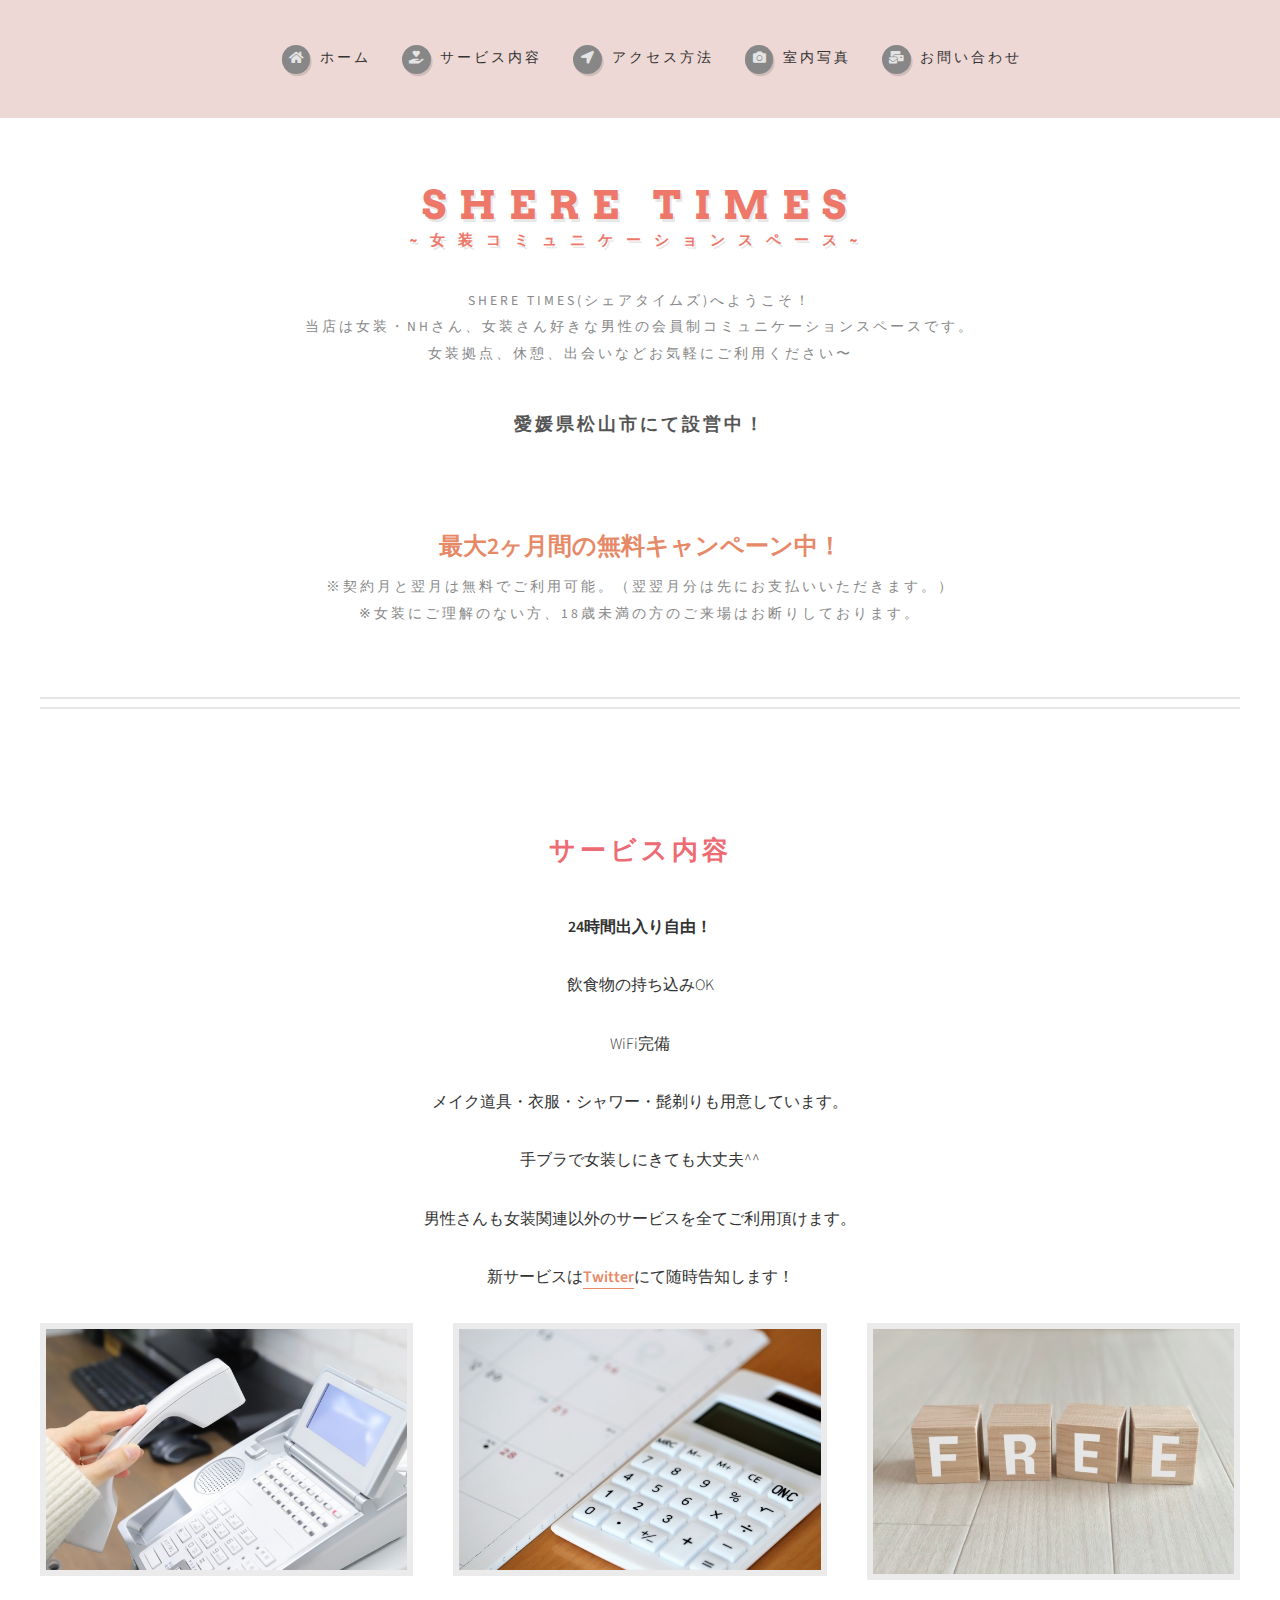
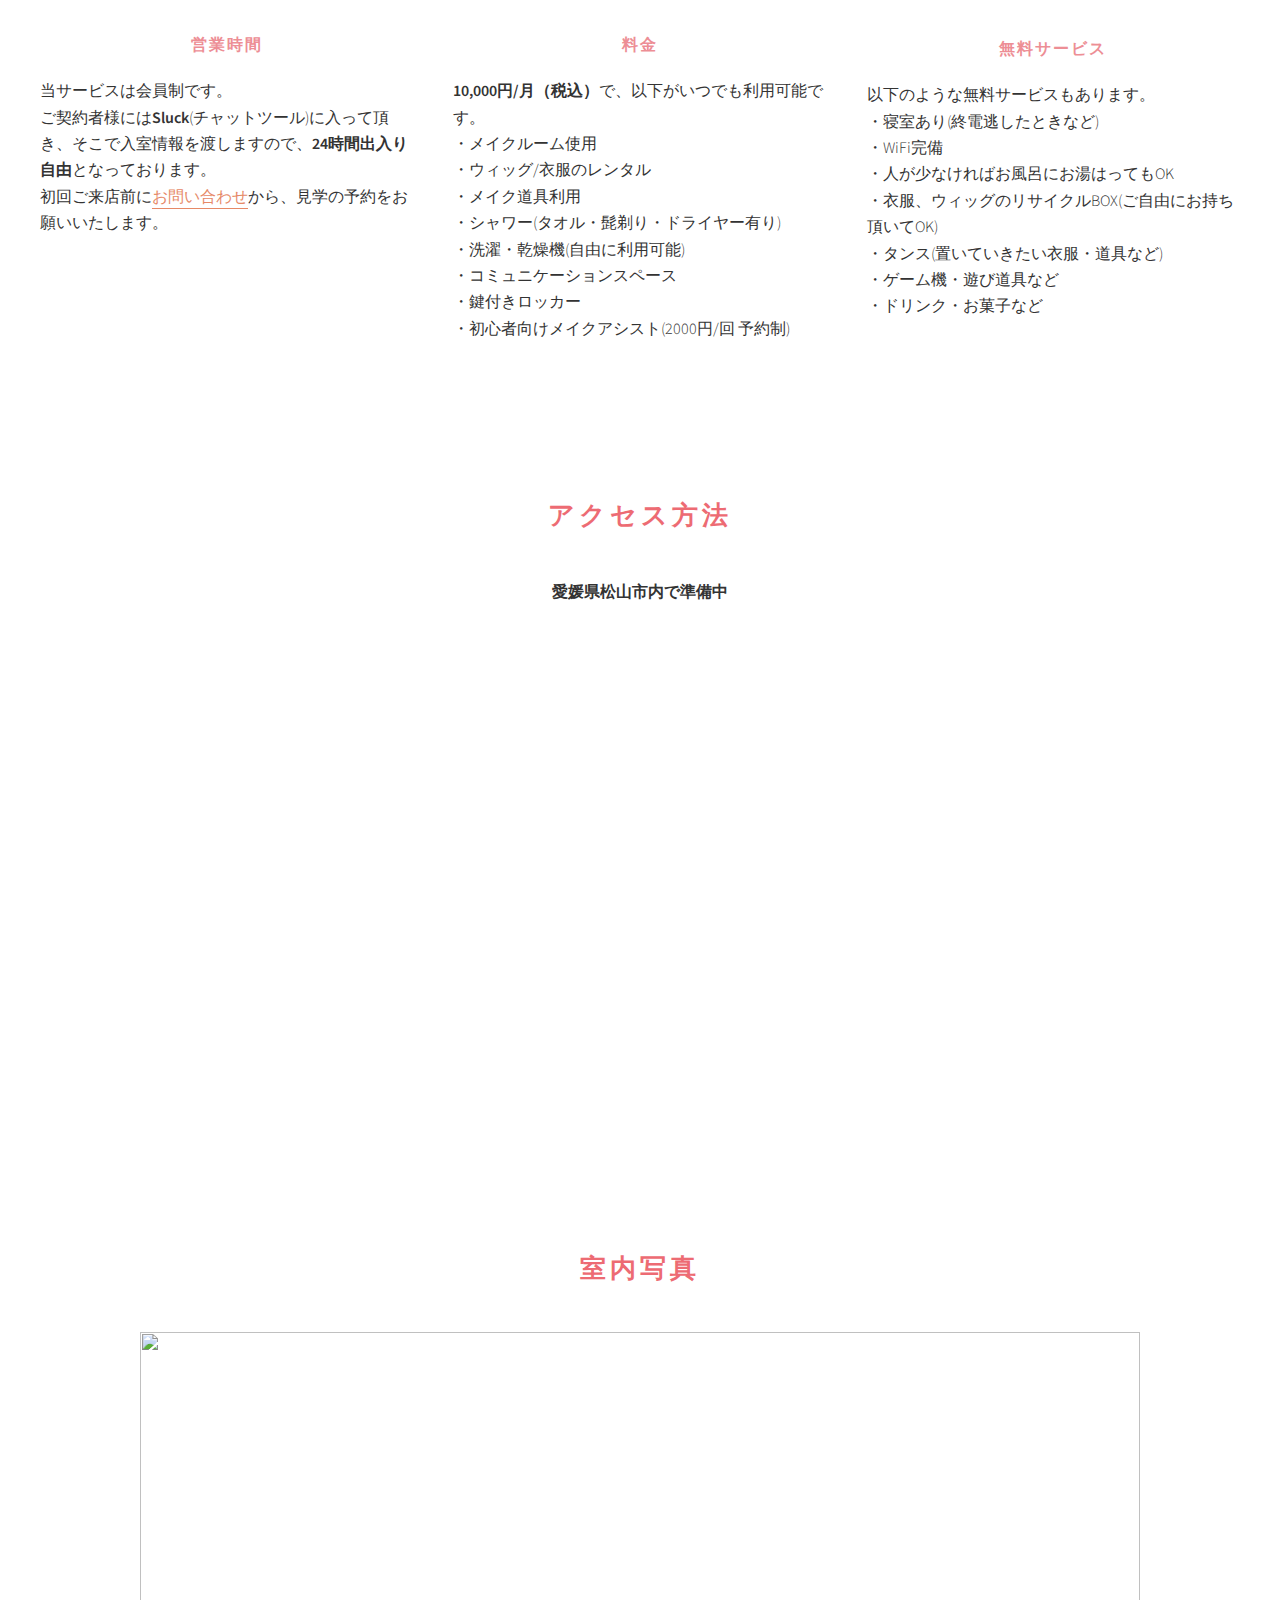
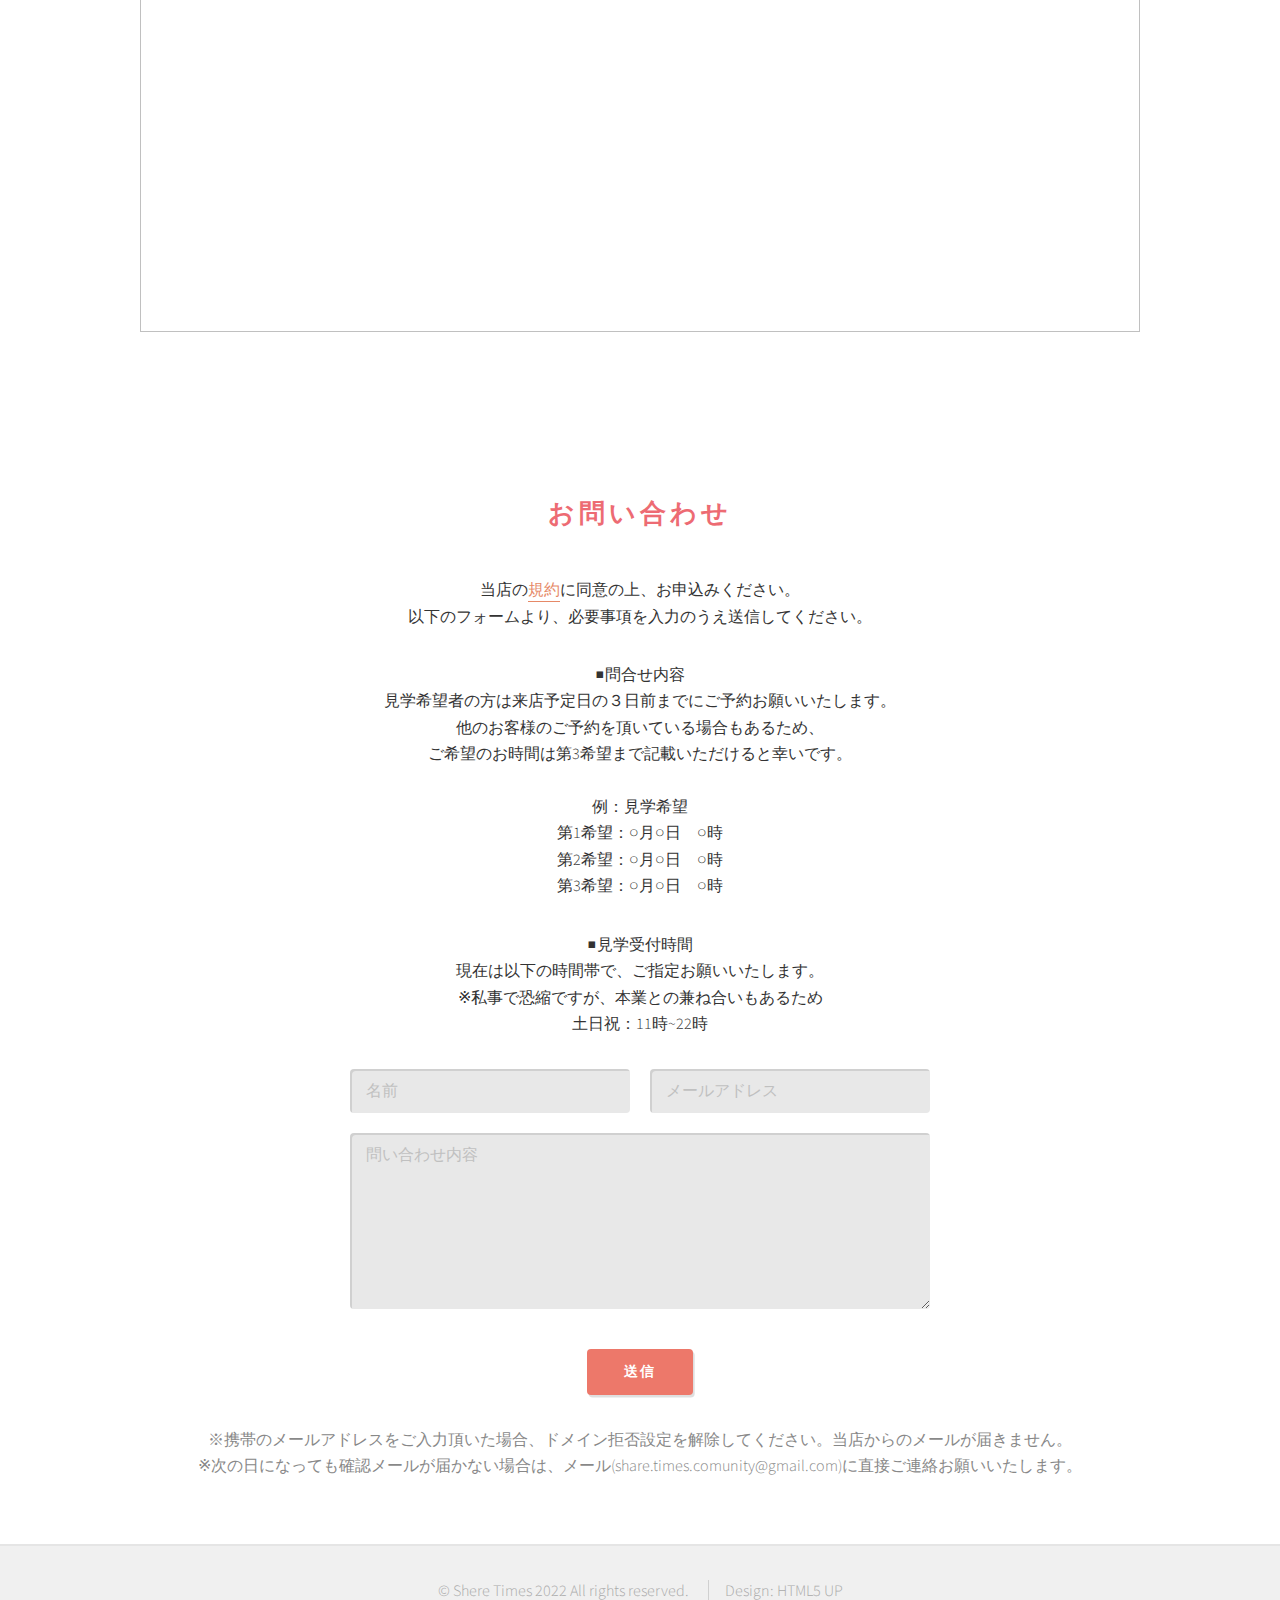
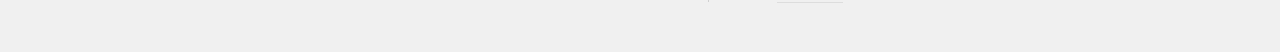
==== commit 1e1e748e: "規約・サービス内容の文言変更" ====
--- a/index.html
+++ b/index.html
@@ -6,7 +6,7 @@
 	<meta charset="utf-8" />
 	<meta name="viewport" content="width=device-width, initial-scale=1, user-scalable=no" />
 	<link rel="stylesheet" href="assets/css/main.css" />
-	<meta name="description" content="当店は愛媛県松山市で運営している女装・NHさん、女装さん好きな男性のコミュニケーションスペースです。女装拠点、休憩、出会いなどお気軽にご利用ください〜">
+	<meta name="description" content="当店は愛媛県松山市で運営している女装・NHさん、女装さん好きな男性の会員制コミュニケーションスペースです。女装拠点、休憩、出会いなどお気軽にご利用ください〜">
 </head>
 
 <body class="homepage is-preload">
@@ -20,7 +20,7 @@
 				<!-- <div class="home"> -->
 				<h1 id="logo">Shere Times<br><span class="sub">~女装コミュニケーションスペース~</span></h1>
 				<p>Shere Times(シェアタイムズ)へようこそ！<br>
-					当店は女装・NHさん、女装さん好きな男性のコミュニケーションスペースです。<br>
+					当店は女装・NHさん、女装さん好きな男性の会員制コミュニケーションスペースです。<br>
 					女装拠点、休憩、出会いなどお気軽にご利用ください〜</p>
 				<p style="color: #555; font-size: large;"><strong>愛媛県松山市にて設営中！</strong></p>
 				<!-- </div> -->
@@ -168,8 +168,7 @@
 				<p>■見学受付時間<br>
 					現在は以下の時間帯で、ご指定お願いいたします。<br>
 					※私事で恐縮ですが、本業との兼ね合いもあるため<br>
-					平日：20時〜23時<br>
-					土日祝：12時~23時<br>
+					土日祝：11時~22時<br>
 				</p>
 				<div class="row aln-center">
 					<div class="col-6 col-12-medium">
@@ -245,7 +244,7 @@
 			}
 			else {
 				//reCaptch 認証
-				document.contactForm.elements['recaptchaToken'].value = response; // recaptchaのname属性
+				// document.contactForm.elements['recaptchaToken'].value = response; // recaptchaのname属性
 				submitted = true;
 				document.contactForm.submit();
 			}
@@ -254,4 +253,4 @@
 	<iframe name="hidden_iframe" style="display:none;" onload="if(submitted){window.location='thanks.html';}"></iframe>
 </body>
 
-</html>+</html>--- a/assets/css/main.css
+++ b/assets/css/main.css
@@ -2069,6 +2069,10 @@
 	display: block;
 }
 
+.aln-left {
+	text-align: left;
+}
+
 /* Nav */
 
 #nav {
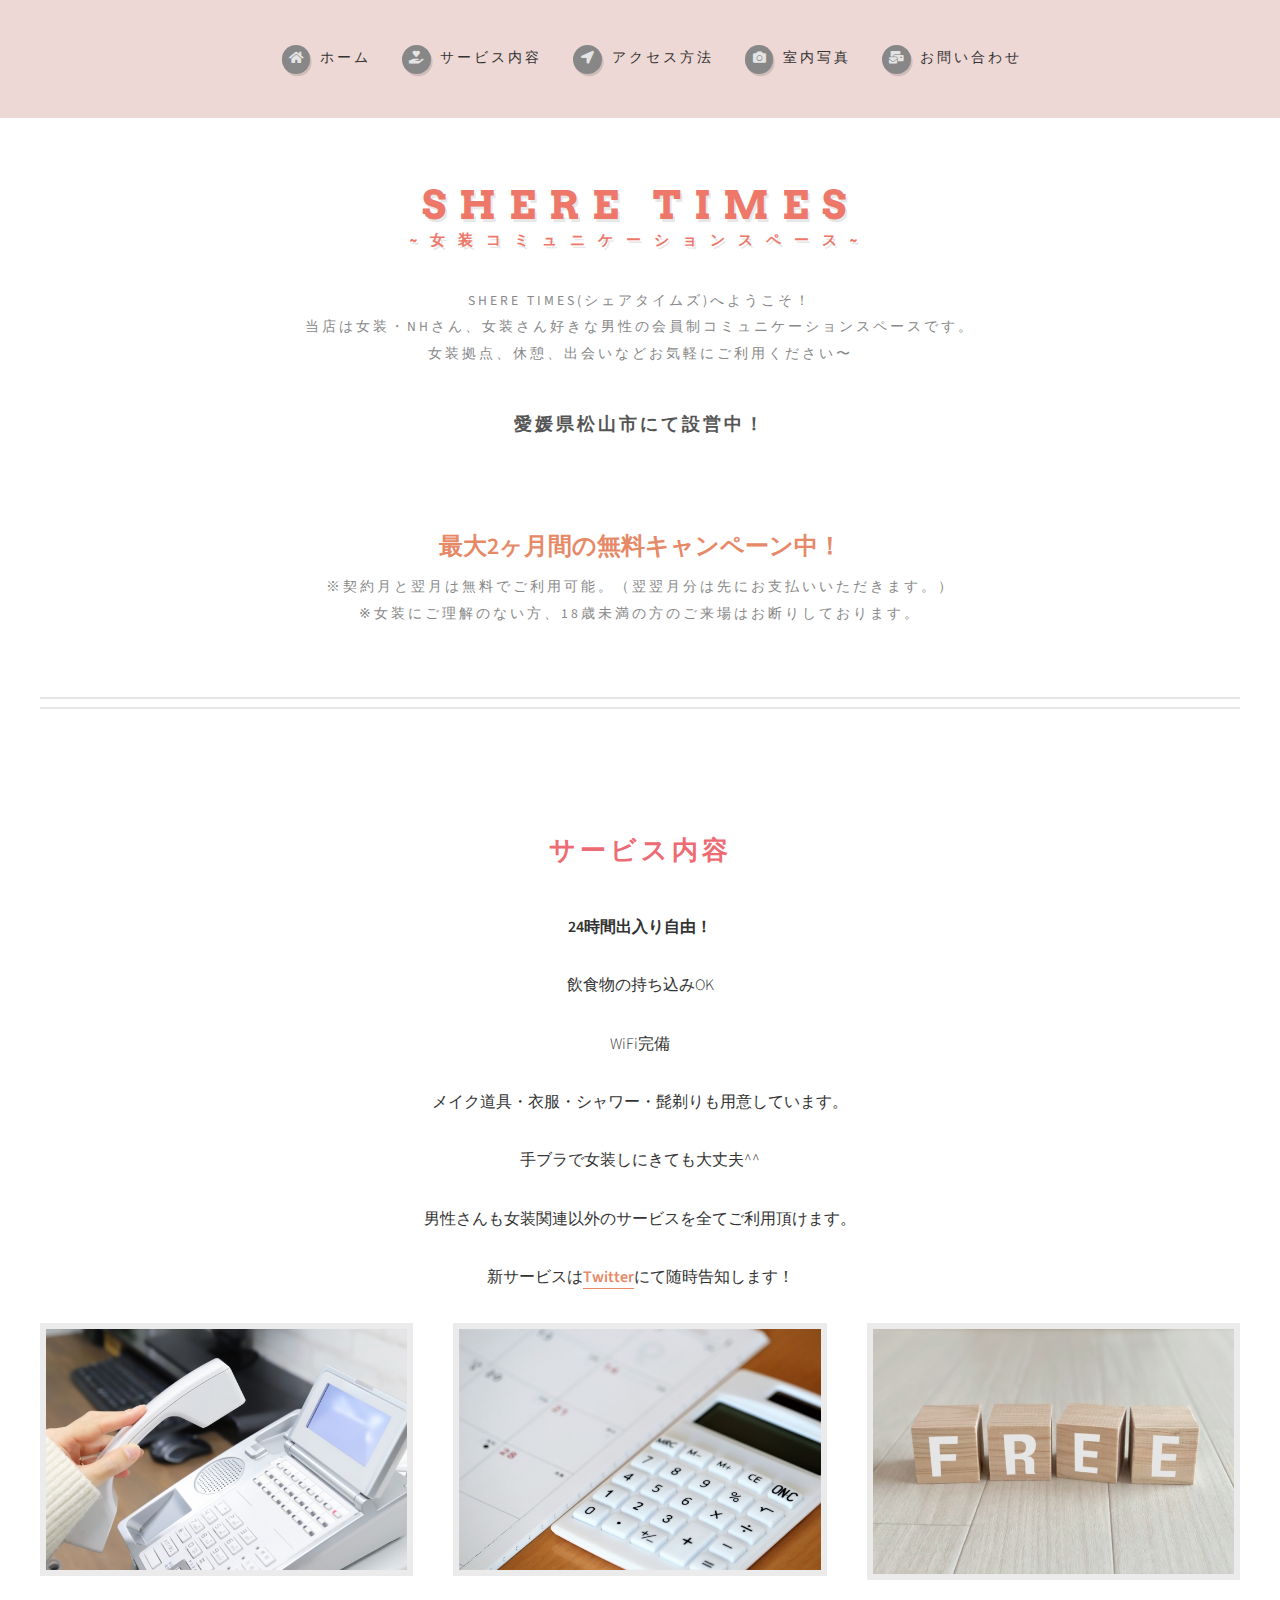
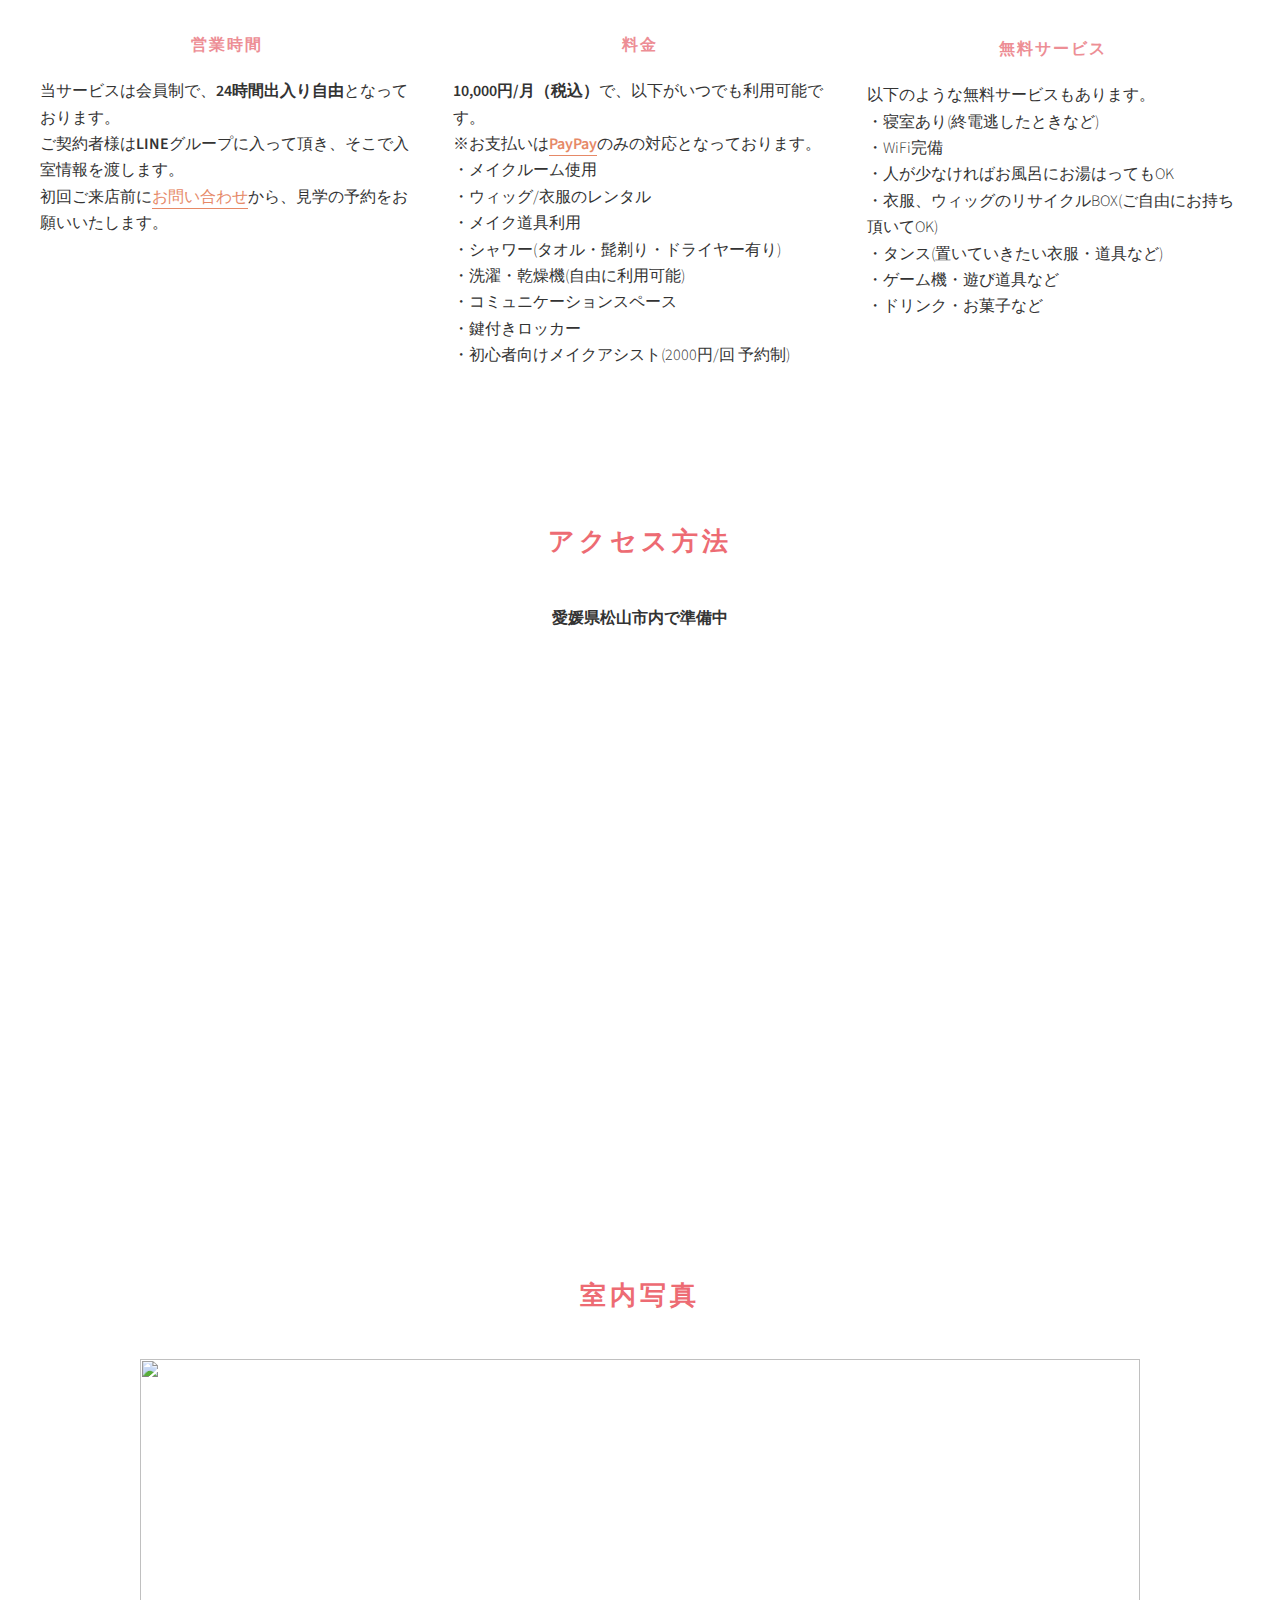
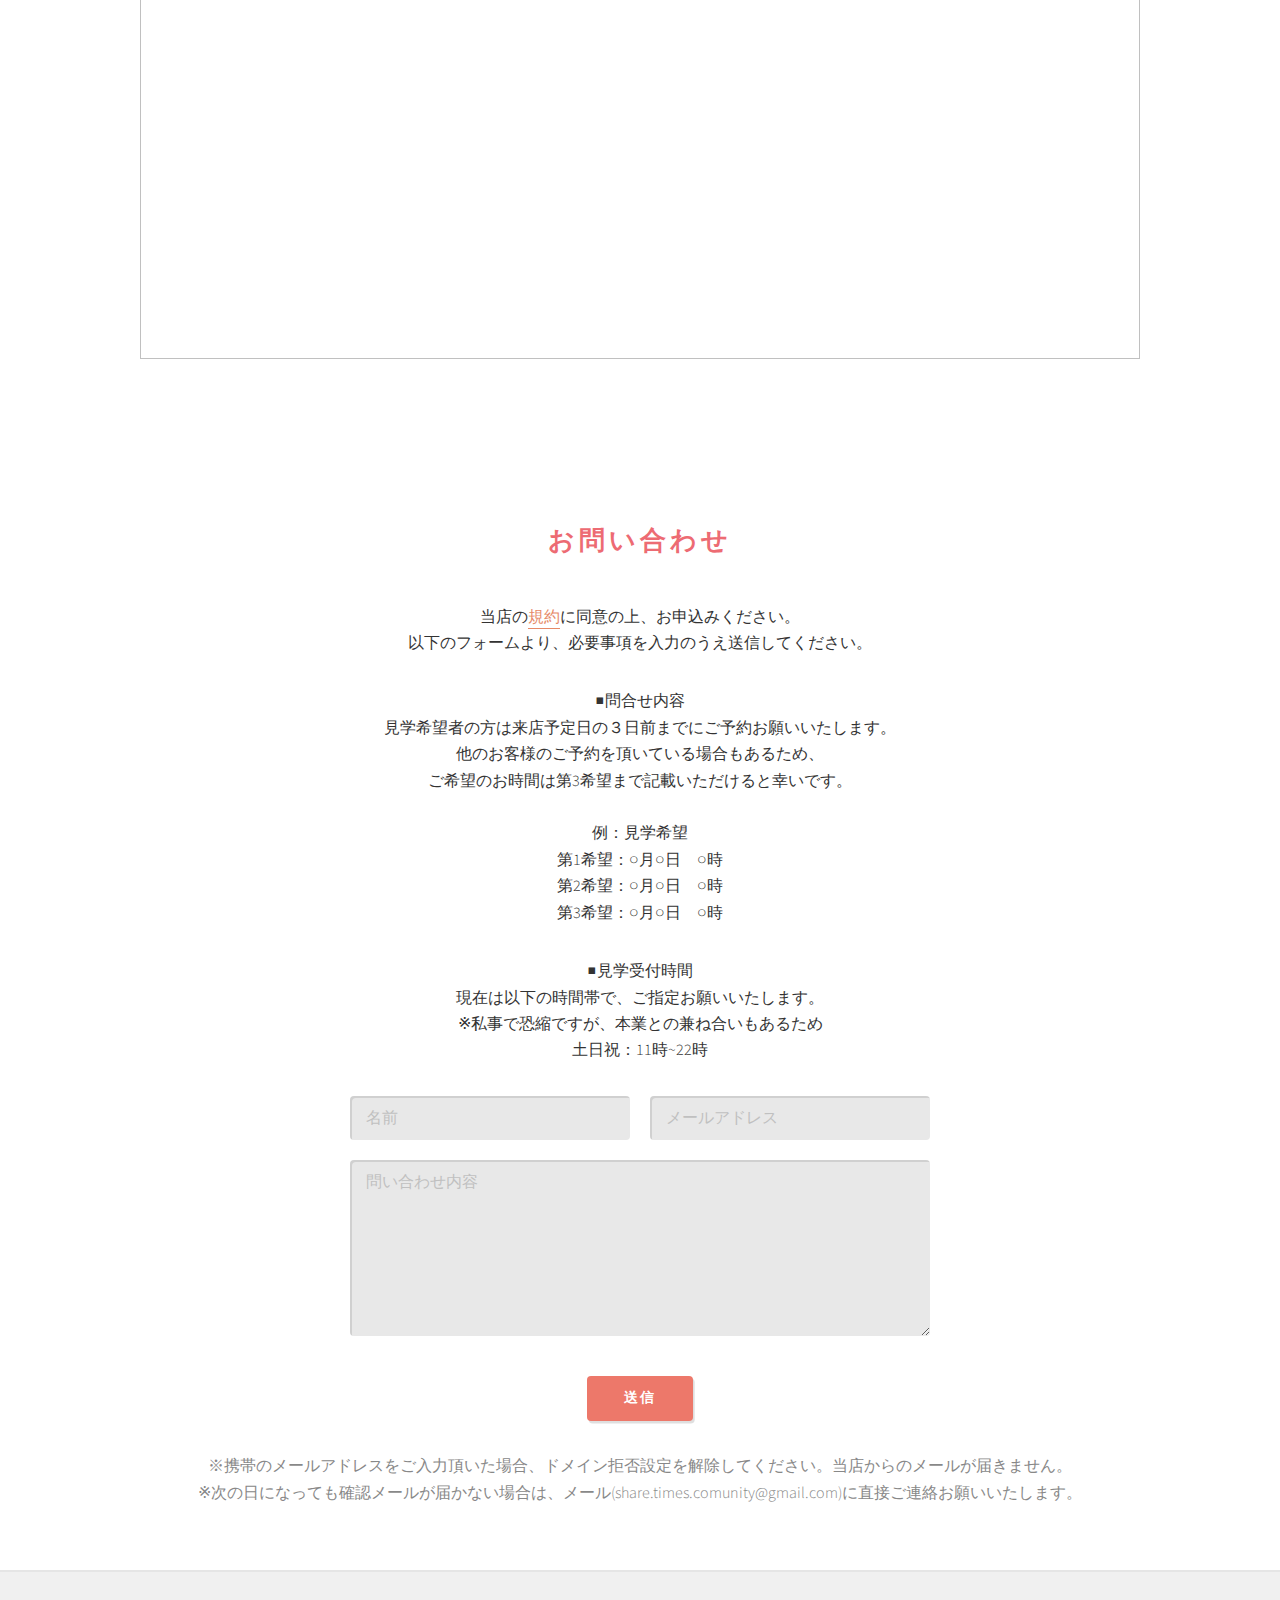
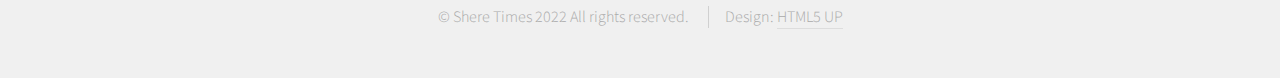
==== commit 11098113: "サービス内容の文言変更" ====
--- a/index.html
+++ b/index.html
@@ -65,8 +65,8 @@
 							<header>
 								<h3>営業時間</h3>
 							</header>
-							<p style="text-align: left;">当サービスは会員制です。<br>
-								ご契約者様には<strong>Sluck</strong>(チャットツール)に入って頂き、そこで入室情報を渡しますので、<strong>24時間出入り自由</strong>となっております。<br>
+							<p style="text-align: left;">当サービスは会員制で、<strong>24時間出入り自由</strong>となっております。<br>
+								ご契約者様は<strong>LINE</strong>グループに入って頂き、そこで入室情報を渡します。<br>
 								初回ご来店前に<a href="#contact">お問い合わせ</a>から、見学の予約をお願いいたします。
 							</p>
 						</section>
@@ -81,6 +81,7 @@
 								<h3>料金</h3>
 							</header>
 							<p style="text-align: left;"><strong>10,000円/月（税込）</strong>で、以下がいつでも利用可能です。<br>
+								※お支払いは<a href="https://paypay.ne.jp/"><strong>PayPay</strong></a>のみの対応となっております。<br>
 								・メイクルーム使用<br>
 								・ウィッグ/衣服のレンタル<br>
 								・メイク道具利用<br>
@@ -254,3 +255,4 @@
 </body>
 
 </html>+
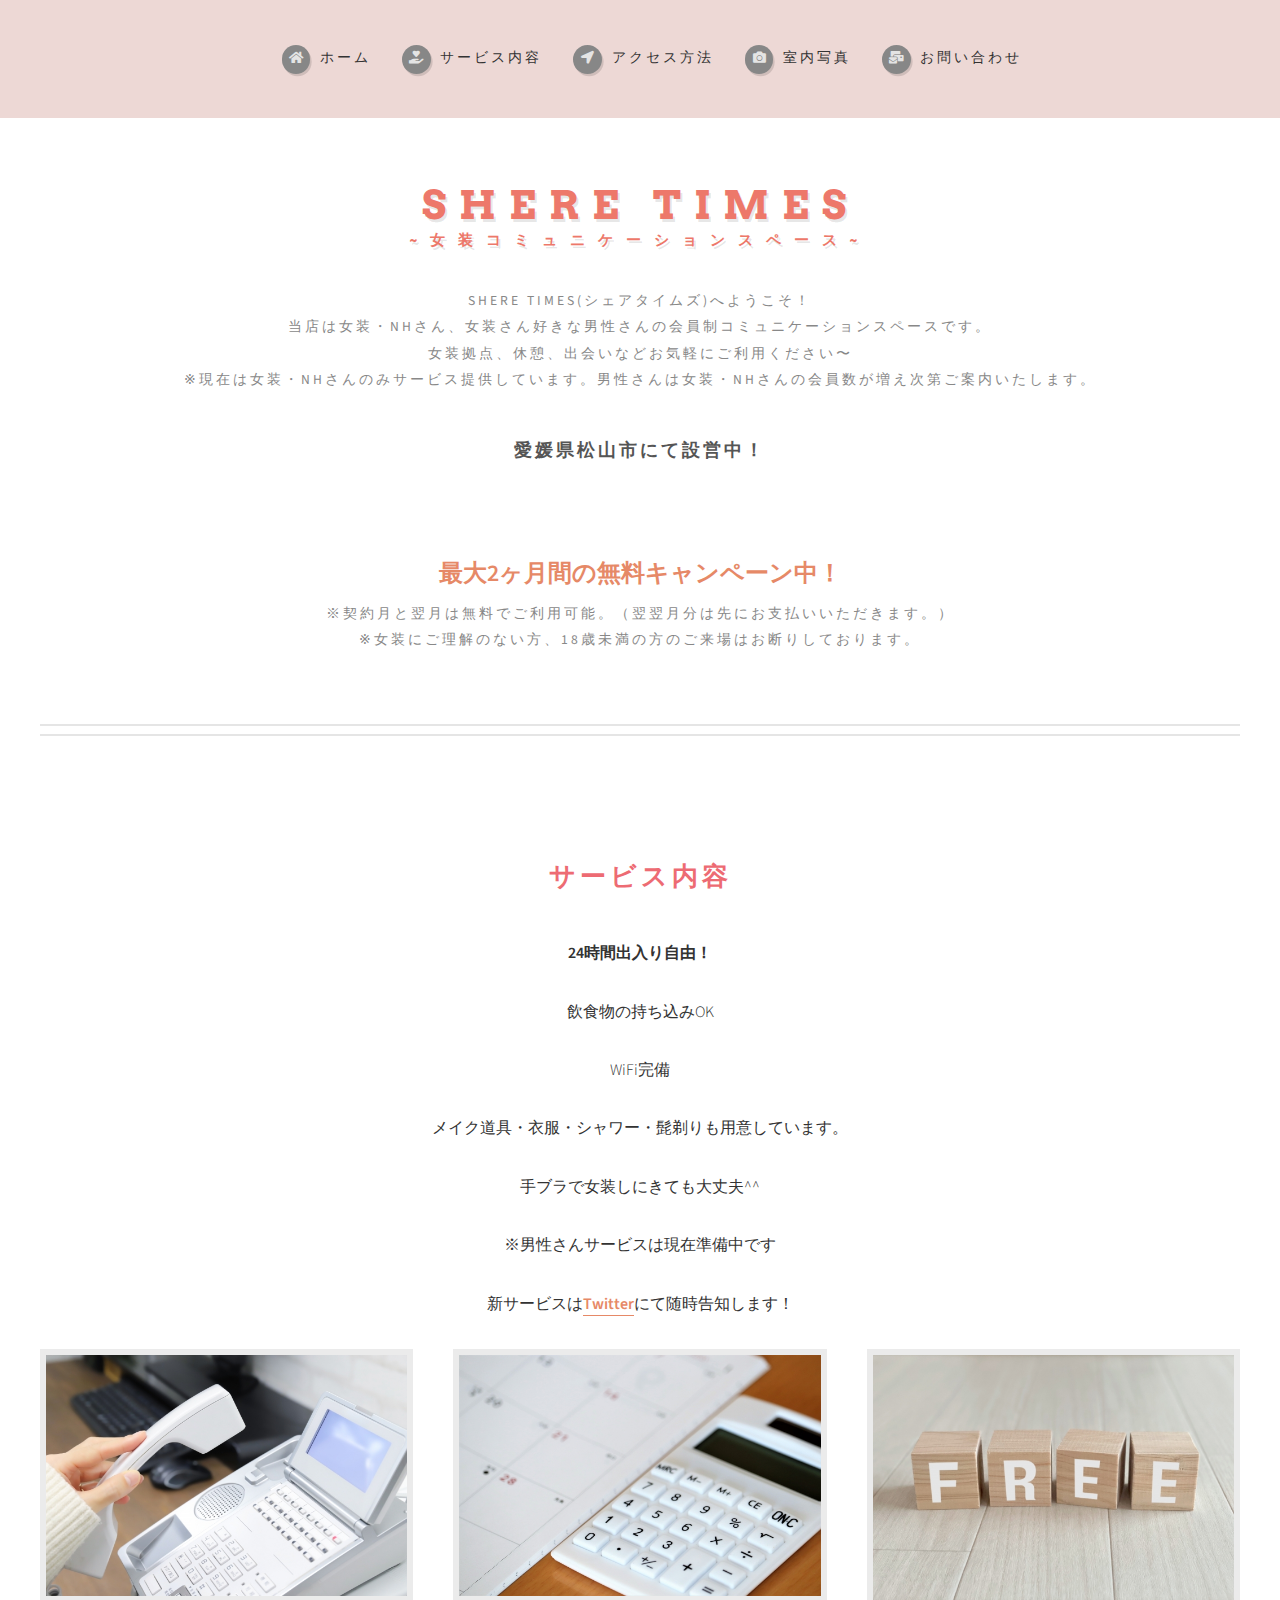
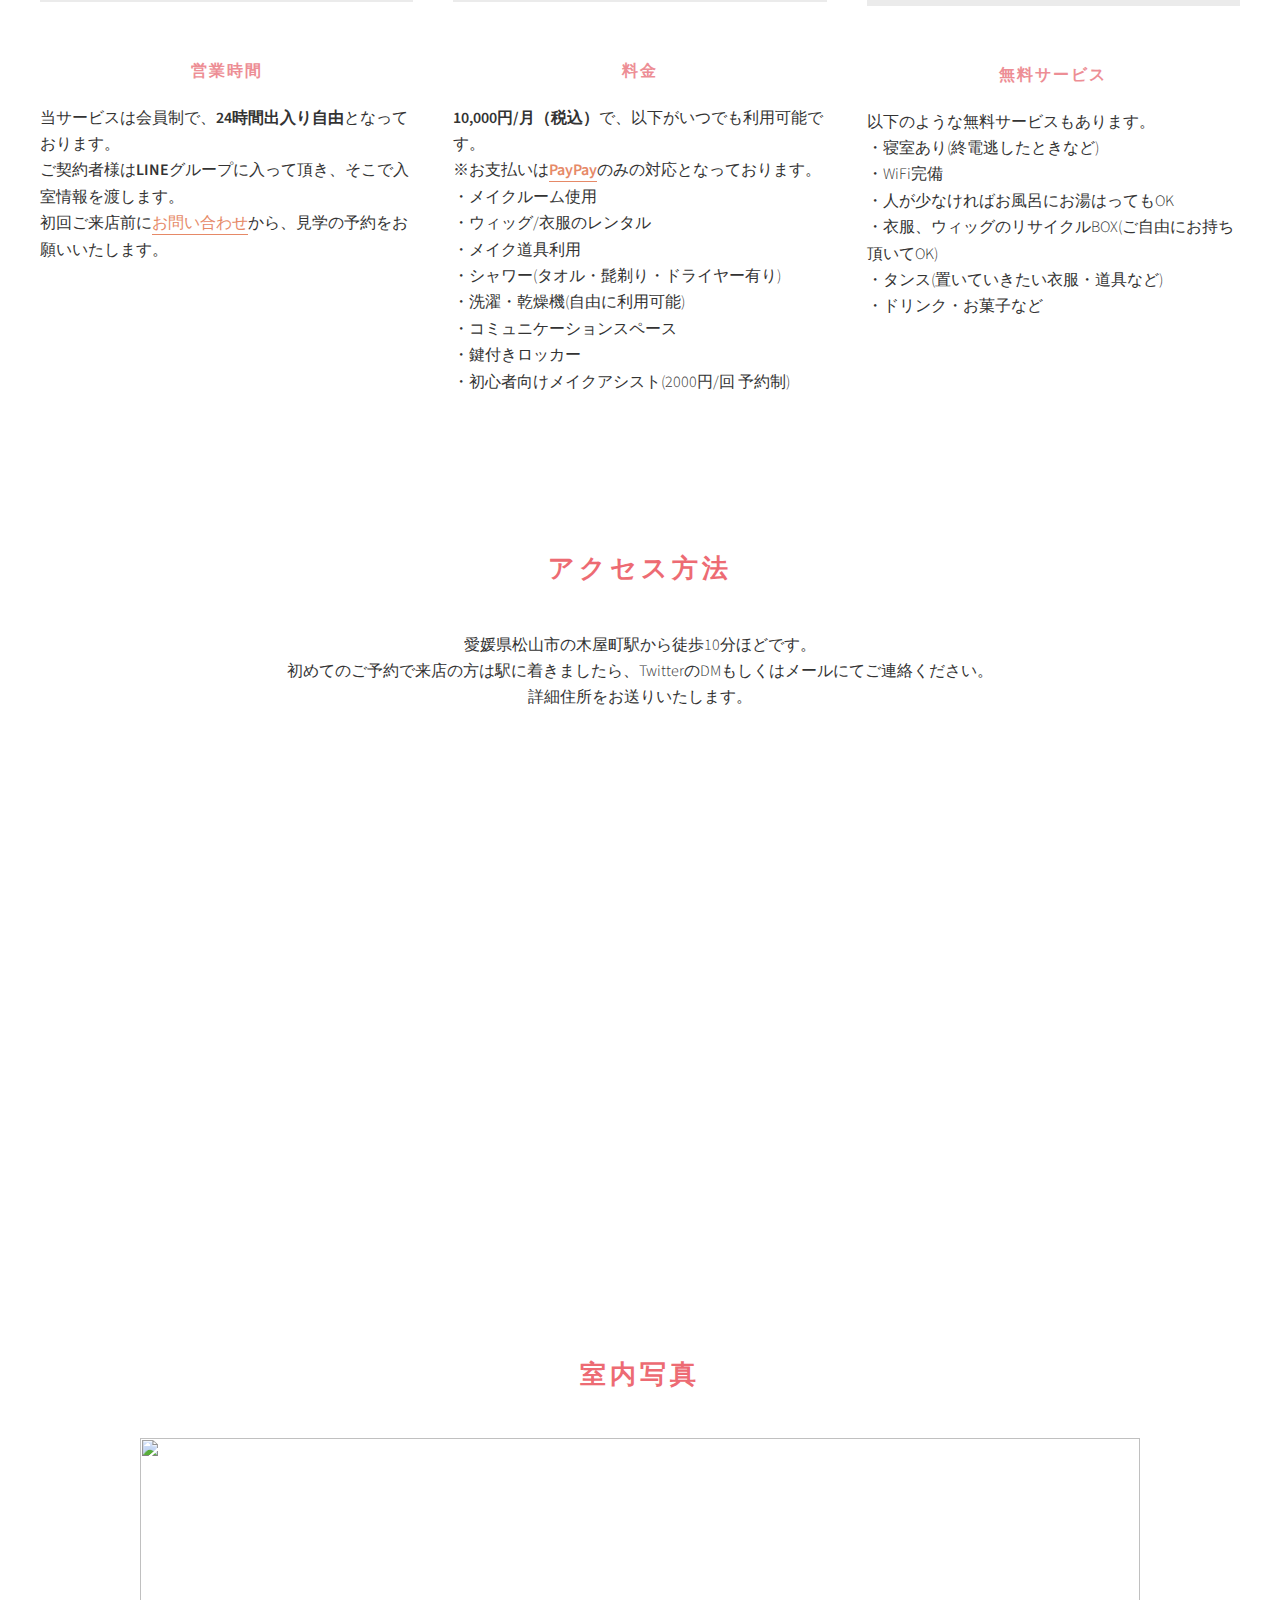
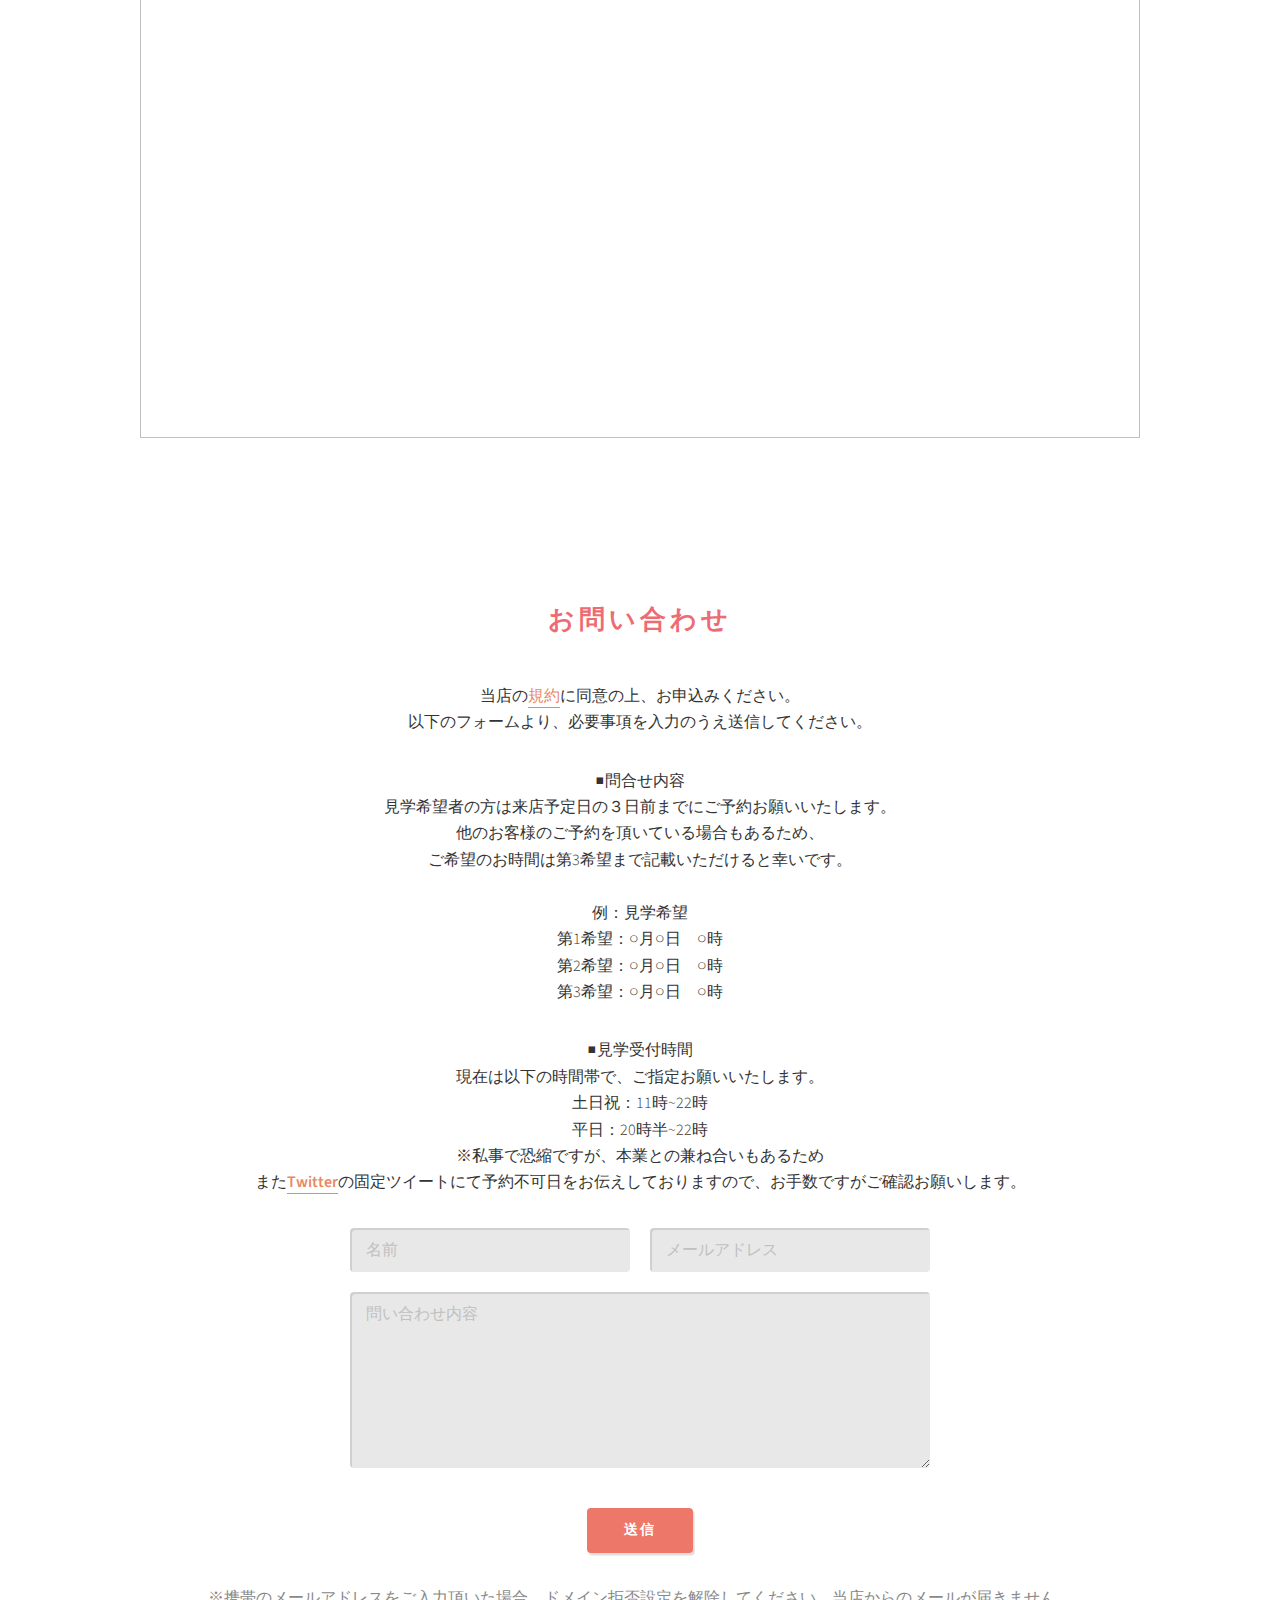
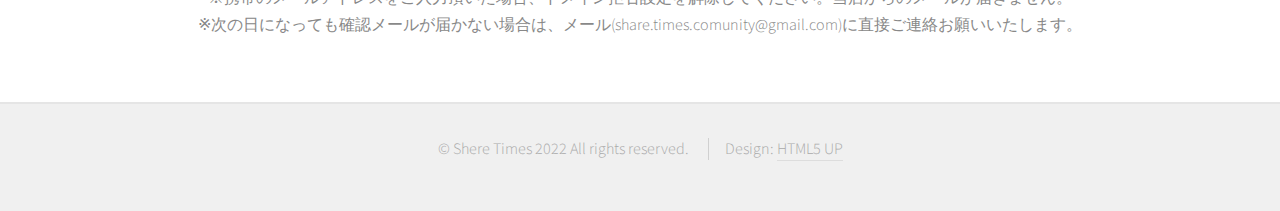
==== commit cdb14ae5: "文言、マップ情報の修正" ====
--- a/index.html
+++ b/index.html
@@ -5,6 +5,7 @@
 	<title>Shere Times~女装コミュニケーションスペース~</title>
 	<meta charset="utf-8" />
 	<meta name="viewport" content="width=device-width, initial-scale=1, user-scalable=no" />
+	<meta name="google-site-verification" content="k5Um7tFjJ18hY8KqHNlNENr1uusbG1UlmSb6HtaMGzc" />
 	<link rel="stylesheet" href="assets/css/main.css" />
 	<meta name="description" content="当店は愛媛県松山市で運営している女装・NHさん、女装さん好きな男性の会員制コミュニケーションスペースです。女装拠点、休憩、出会いなどお気軽にご利用ください〜">
 </head>
@@ -20,8 +21,10 @@
 				<!-- <div class="home"> -->
 				<h1 id="logo">Shere Times<br><span class="sub">~女装コミュニケーションスペース~</span></h1>
 				<p>Shere Times(シェアタイムズ)へようこそ！<br>
-					当店は女装・NHさん、女装さん好きな男性の会員制コミュニケーションスペースです。<br>
-					女装拠点、休憩、出会いなどお気軽にご利用ください〜</p>
+					当店は女装・NHさん、女装さん好きな男性さんの会員制コミュニケーションスペースです。<br>
+					女装拠点、休憩、出会いなどお気軽にご利用ください〜<br>
+					※現在は女装・NHさんのみサービス提供しています。男性さんは女装・NHさんの会員数が増え次第ご案内いたします。
+				</p>
 				<p style="color: #555; font-size: large;"><strong>愛媛県松山市にて設営中！</strong></p>
 				<!-- </div> -->
 				<span class="campaign"><strong>最大2ヶ月間の無料キャンペーン中！</strong></span>
@@ -53,7 +56,7 @@
 					<p>WiFi完備</p>
 					<p>メイク道具・衣服・シャワー・髭剃りも用意しています。</p>
 					<p>手ブラで女装しにきても大丈夫^^</p>
-					<p>男性さんも女装関連以外のサービスを全てご利用頂けます。</p>
+					<p>※男性さんサービスは現在準備中です</p>
 					<p>新サービスは<a href="https://twitter.com/ShereTimes"><strong>Twitter</strong></a>にて随時告知します！</p>
 				</header>
 				<div class="row aln-center">
@@ -108,7 +111,6 @@
 								・人が少なければお風呂にお湯はってもOK<br>
 								・衣服、ウィッグのリサイクルBOX(ご自由にお持ち頂いてOK)<br>
 								・タンス(置いていきたい衣服・道具など)<br>
-								・ゲーム機・遊び道具など<br>
 								・ドリンク・お菓子など
 							</p>
 						</section>
@@ -127,12 +129,11 @@
 				<!-- Post -->
 				<div class="aln-center">
 					<p>
-						<strong>愛媛県松山市内で準備中</strong>
+						愛媛県松山市の木屋町駅から徒歩10分ほどです。<br>
+						初めてのご予約で来店の方は駅に着きましたら、TwitterのDMもしくはメールにてご連絡ください。<br>
+						詳細住所をお送りいたします。
 					</p>
-					<iframe
-						src="https://www.google.com/maps/embed?pb=!1m18!1m12!1m3!1d211961.4859496459!2d132.56878574845197!3d33.892275081487234!2m3!1f0!2f0!3f0!3m2!1i1024!2i768!4f13.1!3m3!1m2!1s0x354fe532dd43389d%3A0x71f312a6246632a7!2z5oSb5aqb55yM5p2-5bGx5biC!5e0!3m2!1sja!2sjp!4v1654396936004!5m2!1sja!2sjp"
-						width="600" height="450" style="border:0;" allowfullscreen="" loading="lazy"
-						referrerpolicy="no-referrer-when-downgrade"></iframe>
+					<iframe src="https://www.google.com/maps/embed?pb=!1m18!1m12!1m3!1d3313.4019773425575!2d132.75840461529253!3d33.85352988066052!2m3!1f0!2f0!3f0!3m2!1i1024!2i768!4f13.1!3m3!1m2!1s0x354fe5bc32307037%3A0x510be0fd35fd15ba!2z5pyo5bGL55S66aeF!5e0!3m2!1sja!2sjp!4v1664412604220!5m2!1sja!2sjp" width="600" height="450" style="border:0;" allowfullscreen="" loading="lazy" referrerpolicy="no-referrer-when-downgrade"></iframe>
 				</div>
 			</div>
 		</section>
@@ -168,8 +169,10 @@
 				</p>
 				<p>■見学受付時間<br>
 					現在は以下の時間帯で、ご指定お願いいたします。<br>
+					土日祝：11時~22時<br>
+					平日：20時半~22時<br>
 					※私事で恐縮ですが、本業との兼ね合いもあるため<br>
-					土日祝：11時~22時<br>
+					また<a href="https://twitter.com/ShereTimes"><strong>Twitter</strong></a>の固定ツイートにて予約不可日をお伝えしておりますので、お手数ですがご確認お願いします。
 				</p>
 				<div class="row aln-center">
 					<div class="col-6 col-12-medium">
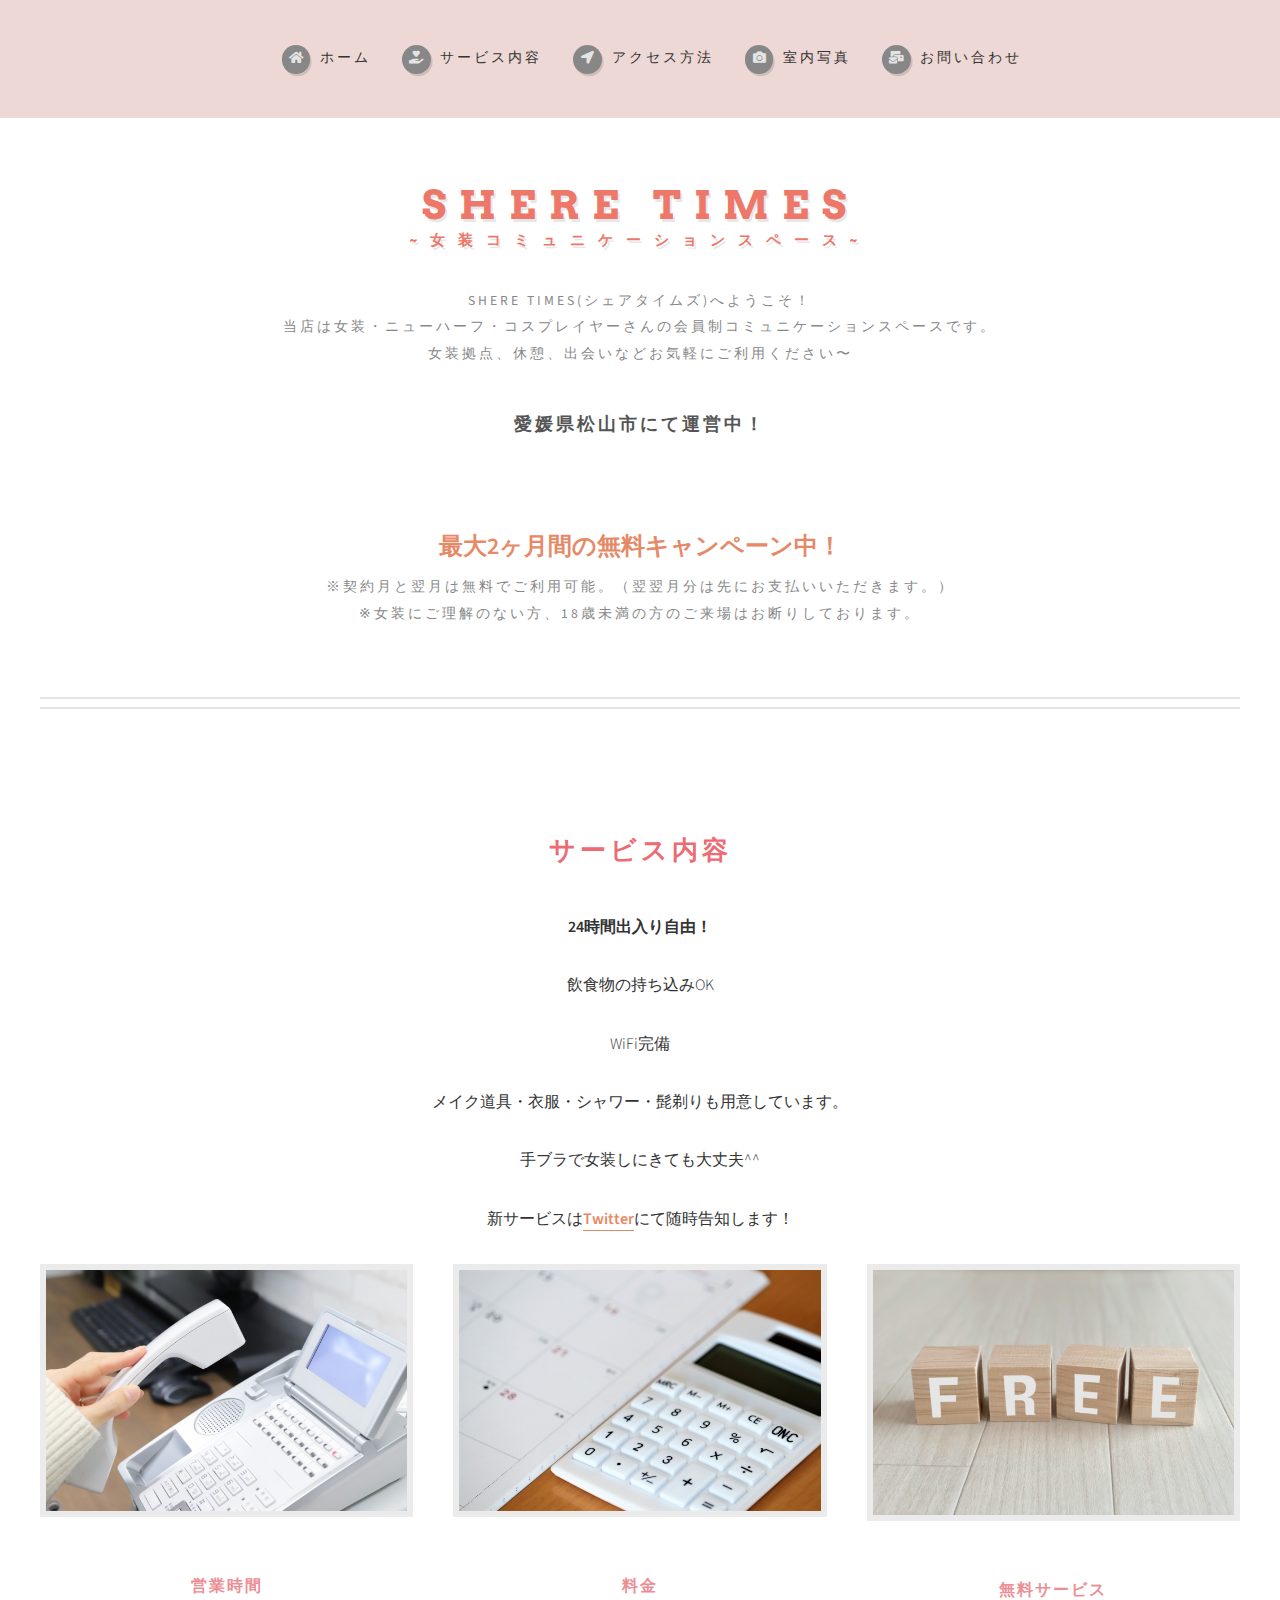
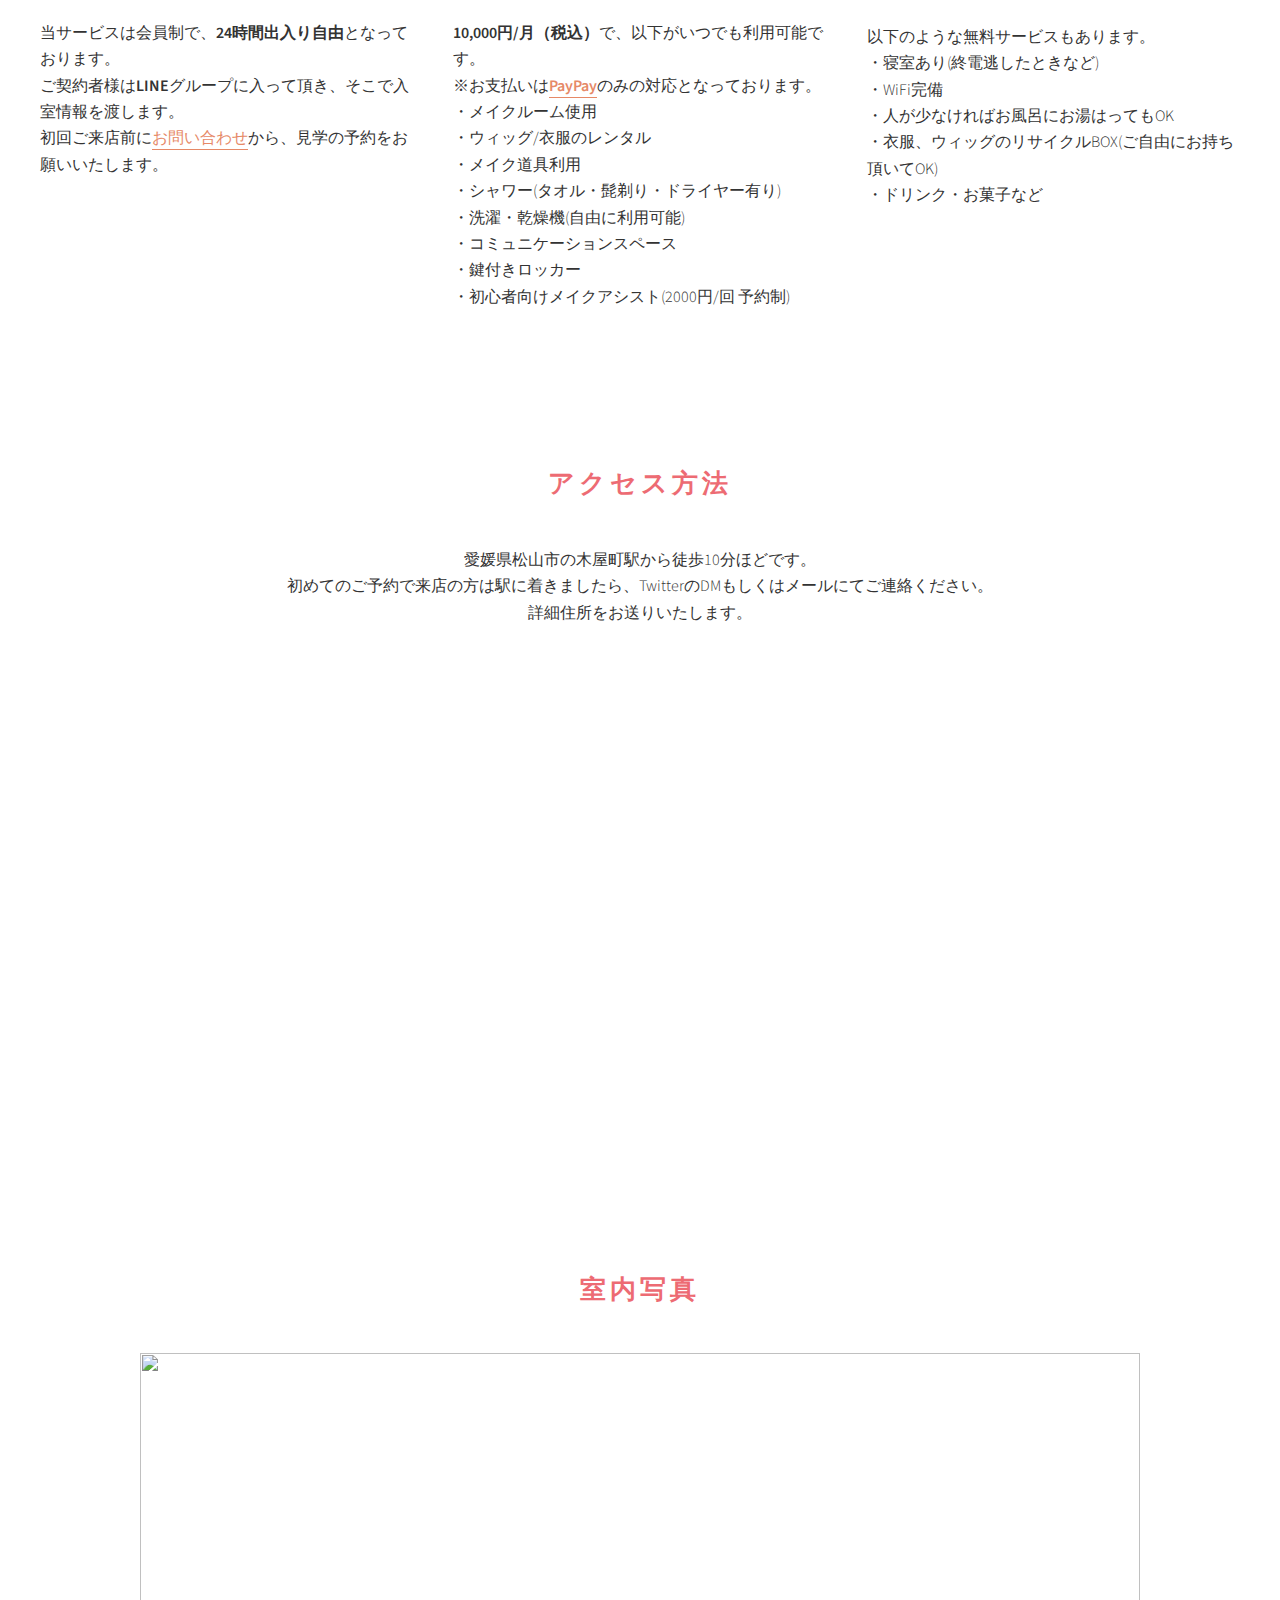
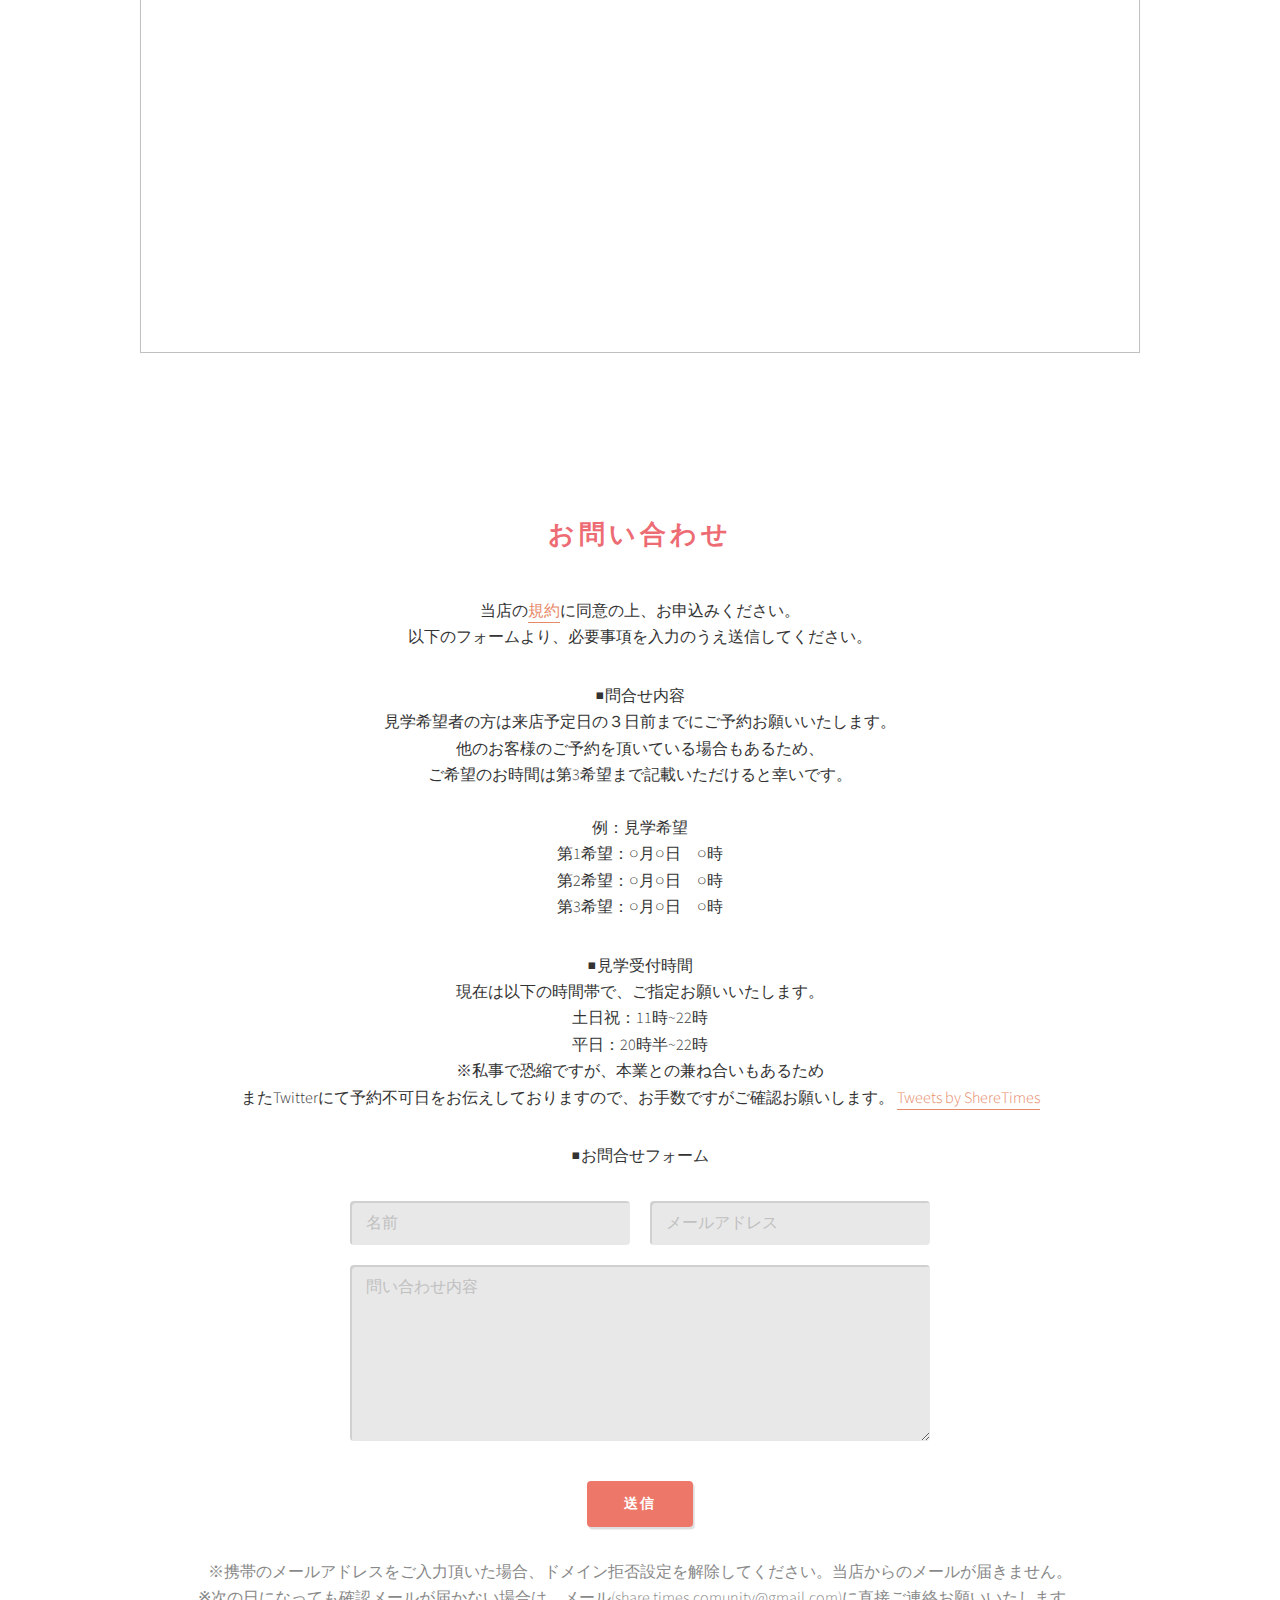
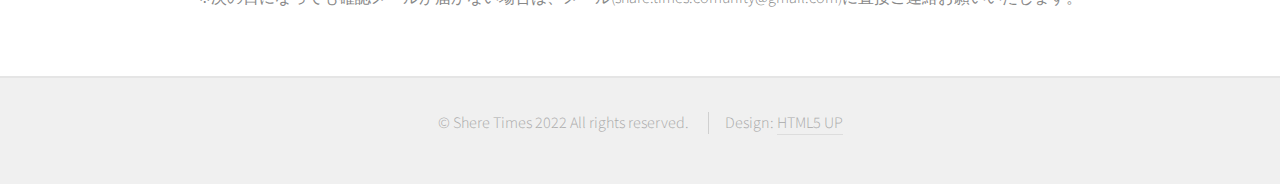
==== commit 1a7f0434: "メインページの文言修正" ====
--- a/index.html
+++ b/index.html
@@ -7,7 +7,7 @@
 	<meta name="viewport" content="width=device-width, initial-scale=1, user-scalable=no" />
 	<meta name="google-site-verification" content="k5Um7tFjJ18hY8KqHNlNENr1uusbG1UlmSb6HtaMGzc" />
 	<link rel="stylesheet" href="assets/css/main.css" />
-	<meta name="description" content="当店は愛媛県松山市で運営している女装・NHさん、女装さん好きな男性の会員制コミュニケーションスペースです。女装拠点、休憩、出会いなどお気軽にご利用ください〜">
+	<meta name="description" content="当店は愛媛県松山市で運営している女装・ニューハーフ・コスプレイヤーさんの会員制コミュニケーションスペースです。女装拠点、休憩、出会いなどお気軽にご利用ください〜">
 </head>
 
 <body class="homepage is-preload">
@@ -21,11 +21,10 @@
 				<!-- <div class="home"> -->
 				<h1 id="logo">Shere Times<br><span class="sub">~女装コミュニケーションスペース~</span></h1>
 				<p>Shere Times(シェアタイムズ)へようこそ！<br>
-					当店は女装・NHさん、女装さん好きな男性さんの会員制コミュニケーションスペースです。<br>
+					当店は女装・ニューハーフ・コスプレイヤーさんの会員制コミュニケーションスペースです。<br>
 					女装拠点、休憩、出会いなどお気軽にご利用ください〜<br>
-					※現在は女装・NHさんのみサービス提供しています。男性さんは女装・NHさんの会員数が増え次第ご案内いたします。
 				</p>
-				<p style="color: #555; font-size: large;"><strong>愛媛県松山市にて設営中！</strong></p>
+				<p style="color: #555; font-size: large;"><strong>愛媛県松山市にて運営中！</strong></p>
 				<!-- </div> -->
 				<span class="campaign"><strong>最大2ヶ月間の無料キャンペーン中！</strong></span>
 				<p style="margin: 1em 0 0 0;">※契約月と翌月は無料でご利用可能。（翌翌月分は先にお支払いいただきます。）<br>
@@ -56,7 +55,6 @@
 					<p>WiFi完備</p>
 					<p>メイク道具・衣服・シャワー・髭剃りも用意しています。</p>
 					<p>手ブラで女装しにきても大丈夫^^</p>
-					<p>※男性さんサービスは現在準備中です</p>
 					<p>新サービスは<a href="https://twitter.com/ShereTimes"><strong>Twitter</strong></a>にて随時告知します！</p>
 				</header>
 				<div class="row aln-center">
@@ -110,7 +108,6 @@
 								・WiFi完備<br>
 								・人が少なければお風呂にお湯はってもOK<br>
 								・衣服、ウィッグのリサイクルBOX(ご自由にお持ち頂いてOK)<br>
-								・タンス(置いていきたい衣服・道具など)<br>
 								・ドリンク・お菓子など
 							</p>
 						</section>
@@ -172,10 +169,12 @@
 					土日祝：11時~22時<br>
 					平日：20時半~22時<br>
 					※私事で恐縮ですが、本業との兼ね合いもあるため<br>
-					また<a href="https://twitter.com/ShereTimes"><strong>Twitter</strong></a>の固定ツイートにて予約不可日をお伝えしておりますので、お手数ですがご確認お願いします。
+					またTwitterにて予約不可日をお伝えしておりますので、お手数ですがご確認お願いします。
+					<a class="twitter-timeline" data-width="700" data-height="400" href="https://twitter.com/ShereTimes?ref_src=twsrc%5Etfw">Tweets by ShereTimes</a> <script async src="https://platform.twitter.com/widgets.js" charset="utf-8"></script>
 				</p>
 				<div class="row aln-center">
 					<div class="col-6 col-12-medium">
+						<p>■お問合せフォーム</p>
 						<section>
 							<form method="post"
 								action="https://docs.google.com/forms/u/0/d/e/1FAIpQLSeVnUoIKPXX1DDTcOKJX4DcouSaxS3q2Zeen1kTbKr0Tq76ow/formResponse"
--- a/assets/css/main.css
+++ b/assets/css/main.css
@@ -323,6 +323,10 @@
 	width: 70em;
 }
 
+.warning {
+	color: #ff3333;
+}
+
 @media screen and (max-width: 1680px) {
 
 	.container {
@@ -2889,4 +2893,4 @@
 		border-left: 0;
 	}
 
-}+}
